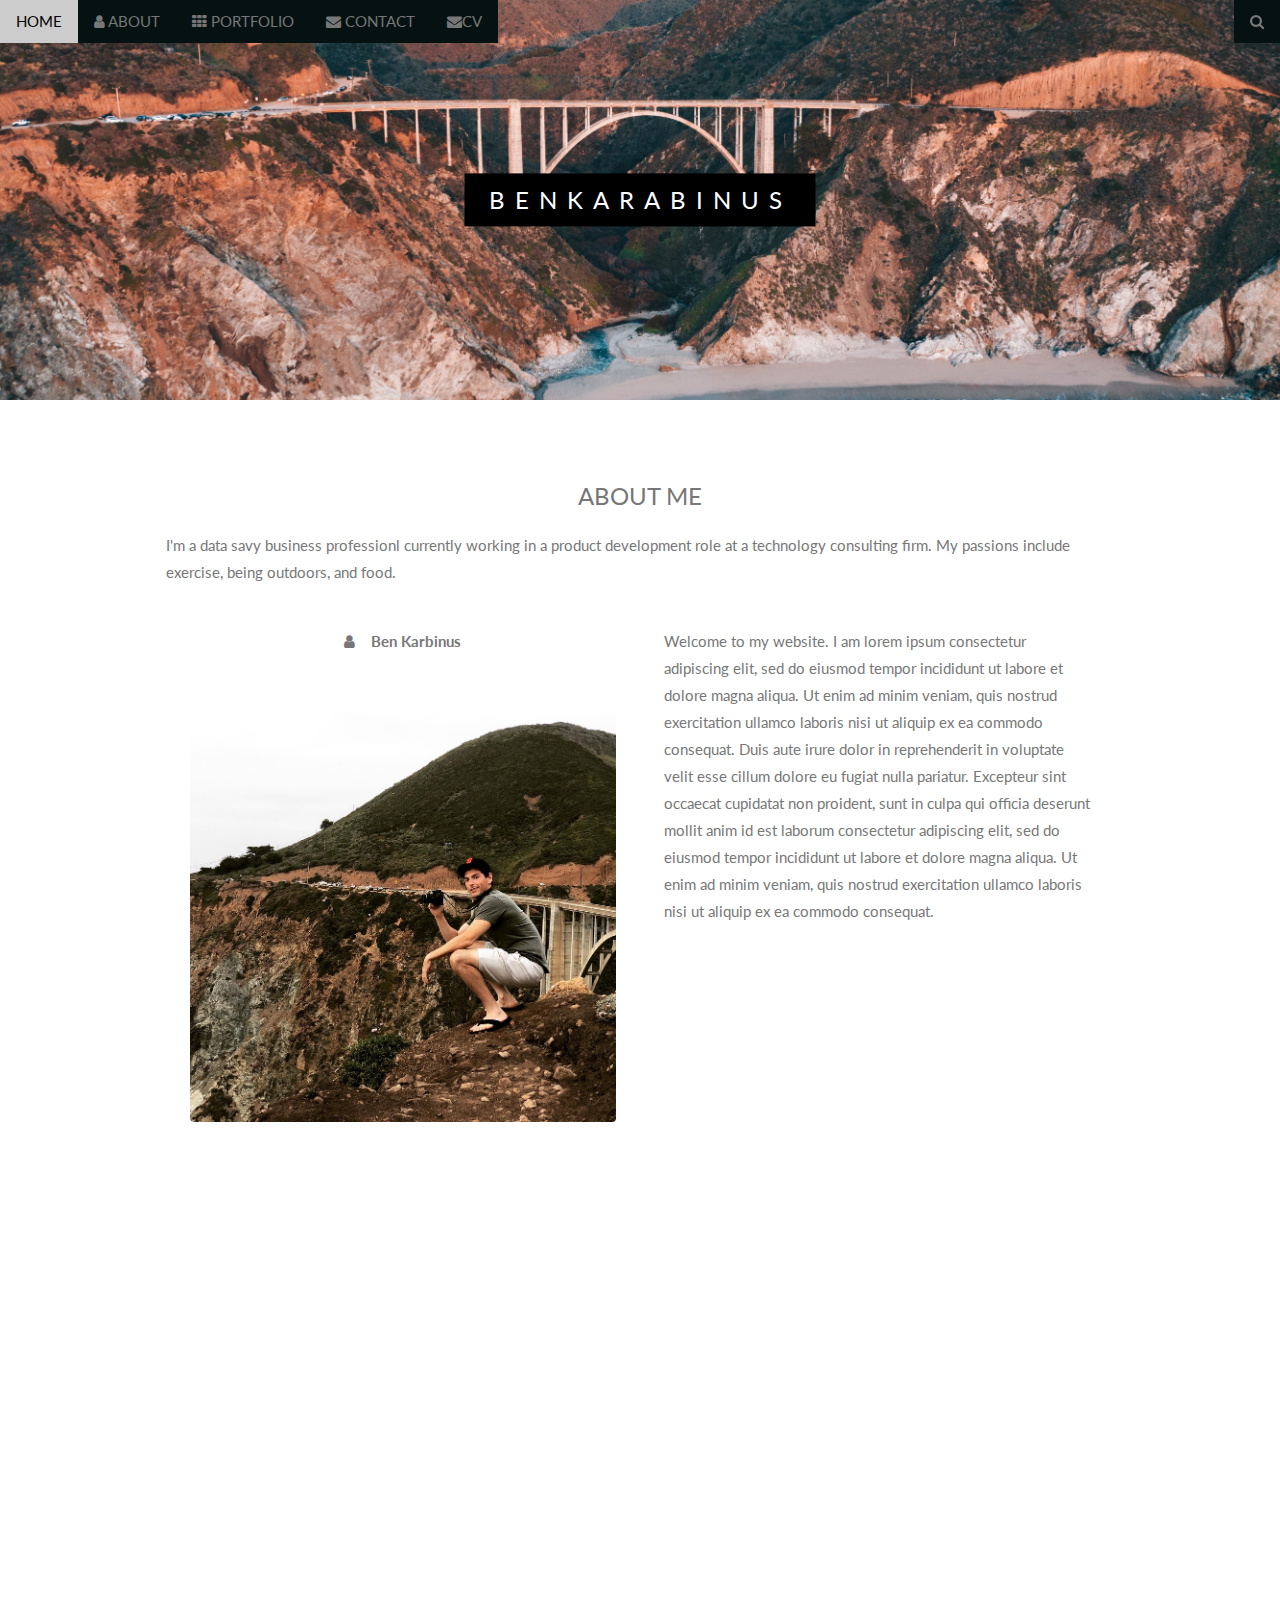
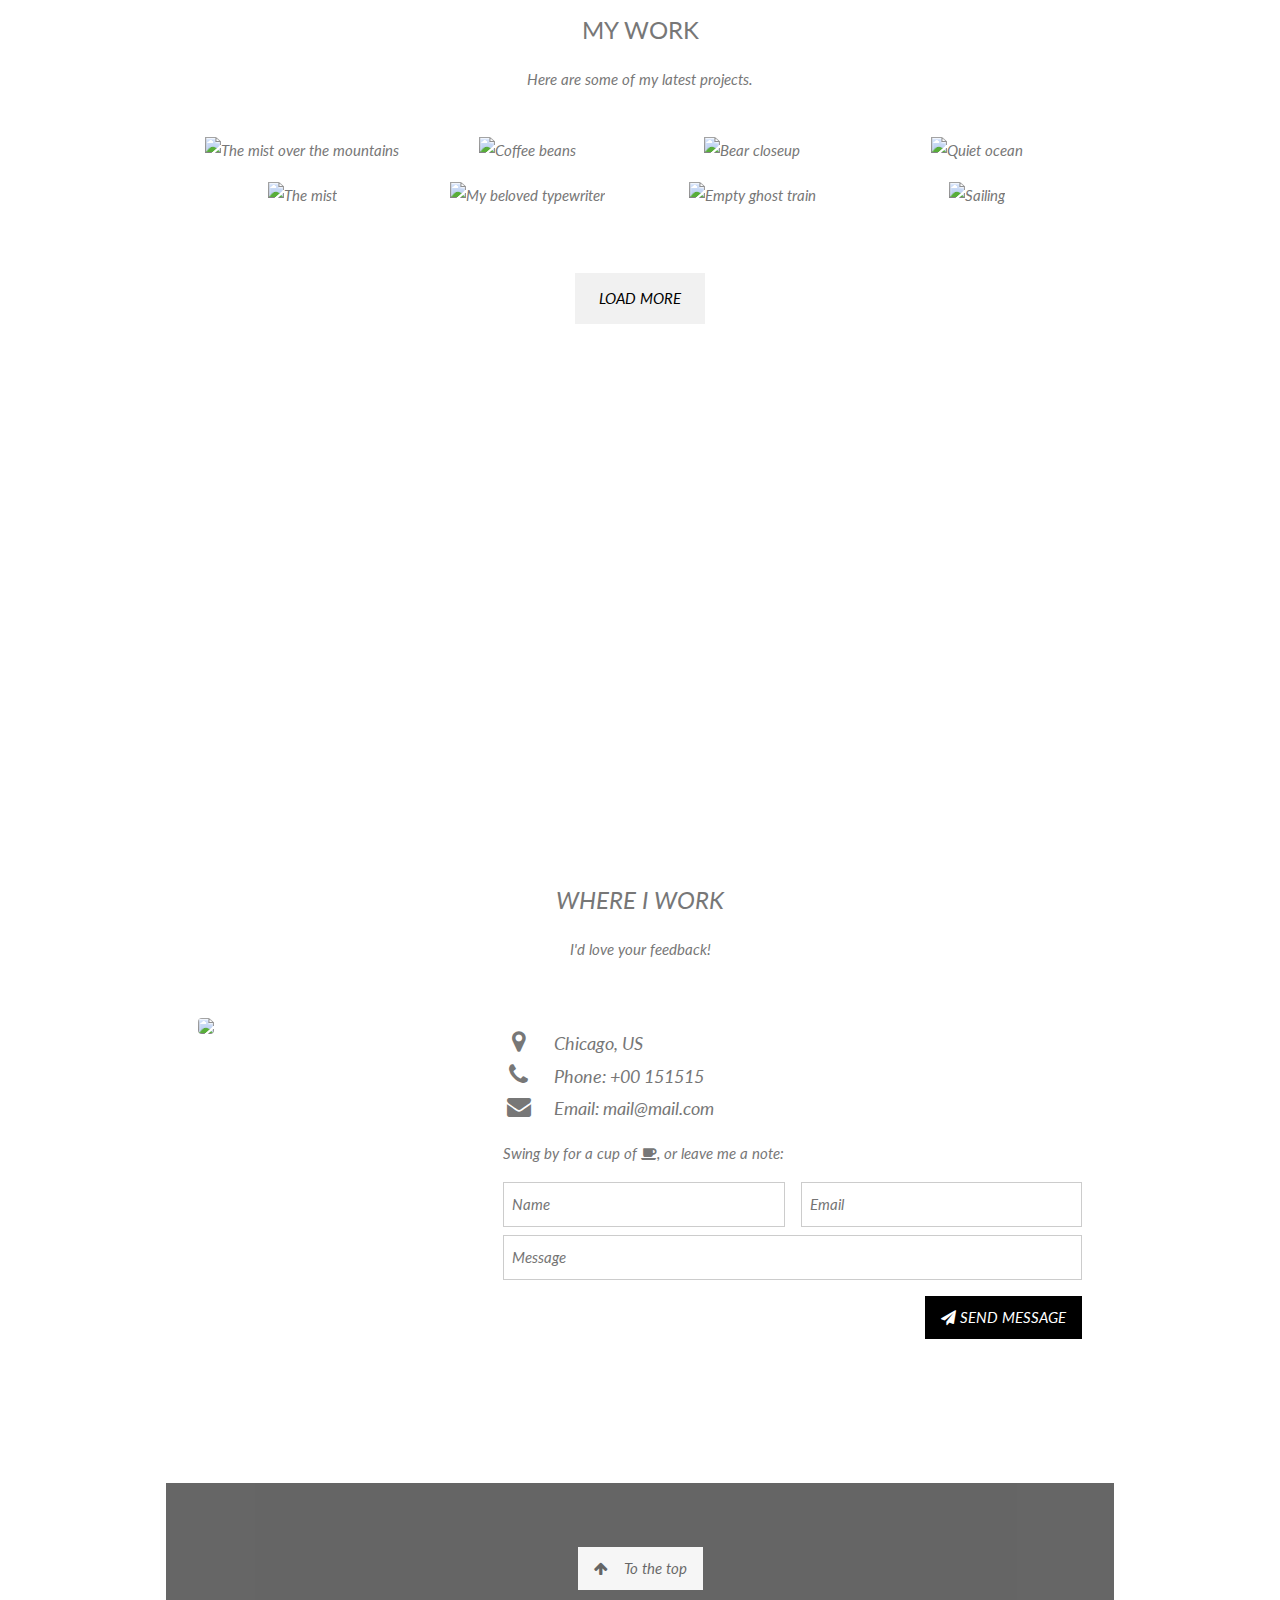
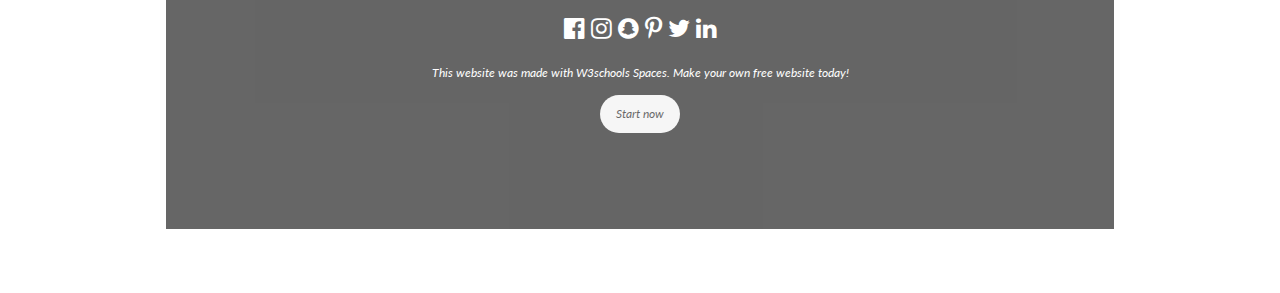
==== index.html @ 8de76c4e "Adding picks and updates to CV" ====
<!DOCTYPE html>
<html>
    <head>
        <title>Ben Karabinus Home</title>
        <meta charset="UTF-8">
        <meta name="viewport" content="width=device-width, initial-scale=1">
        <link rel="stylesheet" href="assets/css/index.css">
        <link rel="stylesheet" href="https://fonts.googleapis.com/css?family=Lato">
        <link rel="stylesheet" href="https://cdnjs.cloudflare.com/ajax/libs/font-awesome/4.7.0/css/font-awesome.min.css">
        <style>
            body,
            h1,
            h2,
            h3,
            h4,
            h5,
            h6 {
                font-family: "Lato", sans-serif;
            }

            body,
            html {
                height: 100%;
                color: #777;
                line-height: 1.8;
            }

            /* Create a Parallax Effect */
            .bgimg-1,
            .bgimg-2,
            .bgimg-3 {
                background-attachment: fixed;
                background-position: center;
                background-repeat: no-repeat;
                background-size: cover;
            }

            /* First image (Logo. Full height) */
            .bgimg-1 {
                background-image: url('assets/pictures/spencer-davis-PWe4-hI_Q0k-unsplash.jpg');
                min-height: 100%;
            }

            /* Second image (Portfolio) */
            .bgimg-2 {
                background-image: url("https://www.w3schools.com/w3images/parallax2.jpg");
                min-height: 400px;
            }

            /* Third image (Contact) */
            .bgimg-3 {
                background-image: url("https://www.w3schools.com/w3images/parallax3.jpg");
                min-height: 400px;
            }

            .w3-wide {
                letter-spacing: 10px;
            }

            .w3-hover-opacity {
                cursor: pointer;
            }

            /* Turn off parallax scrolling for tablets and phones */
            @media only screen and (max-device-width: 1600px) {

                .bgimg-1,
                .bgimg-2,
                .bgimg-3 {
                    background-attachment: scroll;
                    min-height: 400px;
                }
            }
        </style>
    </head>
<body>

    <!-- Navbar (sit on top) -->
    <div class="w3-top">
        <div class="w3-bar" id="myNavbar">
            <a class="w3-bar-item w3-button w3-hover-black w3-hide-medium w3-hide-large w3-right"
                href="javascript:void(0);" onclick="toggleFunction()" title="Toggle Navigation Menu">
                <i class="fa fa-bars"></i>
            </a>
            <a href="#home" class="w3-bar-item w3-button">HOME</a>
            <a href="#about" class="w3-bar-item w3-button w3-hide-small"><i class="fa fa-user"></i> ABOUT</a>
            <a href="#portfolio" class="w3-bar-item w3-button w3-hide-small"><i class="fa fa-th"></i> PORTFOLIO</a>
            <a href="#contact" class="w3-bar-item w3-button w3-hide-small"><i class="fa fa-envelope"></i> CONTACT</a>
            <a href="cv.html" class="w3-bar-item w3-button w3-hide-small"><i class="fa fa-envelope"></i>CV</a>
            <a href="#" class="w3-bar-item w3-button w3-hide-small w3-right w3-hover-red">
                <i class="fa fa-search"></i>
            </a>
        </div>

        <!-- Navbar on small screens -->
        <div id="navDemo" class="w3-bar-block w3-white w3-hide w3-hide-large w3-hide-medium">
            <a href="#about" class="w3-bar-item w3-button" onclick="toggleFunction()">ABOUT</a>
            <a href="#portfolio" class="w3-bar-item w3-button" onclick="toggleFunction()">PORTFOLIO</a>
            <a href="#contact" class="w3-bar-item w3-button" onclick="toggleFunction()">CONTACT</a>
            <a href="#" class="w3-bar-item w3-button">SEARCH</a>
        </div>
    </div>

    <!-- First Parallax Image with Logo Text -->
    <div class="bgimg-1 w3-display-container" id="home">
        <div class="w3-display-middle" style="white-space:nowrap;">
            <span class="w3-center w3-padding-large w3-black w3-xlarge w3-wide w3-animate-opacity"> BEN<span
                    class="w3-hide-small">KARABINUS</span>
        </div>
    </div>

    <!-- Container (About Section) -->
    <div class="w3-content w3-container w3-padding-64" id="about">
        <h3 class="w3-center">ABOUT ME</h3>
        <p>I'm a data savy business professionl currently working in a product development role at a technology consulting firm.
            My passions include exercise, being outdoors, and food.
        </p>
        <div class="w3-row">
            <div class="w3-col m6 w3-center w3-padding-large">
                <p><b><i class="fa fa-user w3-margin-right"></i>Ben Karbinus</b></p><br>
                <img src="assets/pictures/Ben K Big Sur.jpeg" class="w3-round w3-image" alt="Photo of Me"
                    width="500" height="333">
            </div>

            <!-- Hide this text on small devices -->
            <div class="w3-col m6 w3-hide-small w3-padding-large">
                <p>Welcome to my website. I am lorem ipsum consectetur adipiscing elit, sed do eiusmod tempor incididunt
                    ut labore et dolore magna aliqua. Ut enim ad minim veniam, quis nostrud exercitation ullamco laboris
                    nisi ut aliquip ex ea commodo consequat. Duis aute irure
                    dolor in reprehenderit in voluptate velit esse cillum dolore eu fugiat nulla pariatur. Excepteur
                    sint occaecat cupidatat non proident, sunt in culpa qui officia deserunt mollit anim id est laborum
                    consectetur adipiscing elit, sed do eiusmod tempor
                    incididunt ut labore et dolore magna aliqua. Ut enim ad minim veniam, quis nostrud exercitation
                    ullamco laboris nisi ut aliquip ex ea commodo consequat.</p>
            </div>
        </div>

    <!-- Second Parallax Image with Portfolio Text -->
    <div class="bgimg-2 w3-display-container w3-opacity-min">
        <div class="w3-display-middle">
            <span class="w3-xxlarge w3-text-white w3-wide">PORTFOLIO</span>
        </div>
    </div>

    <!-- Container (Portfolio Section) -->
    <div class="w3-content w3-container w3-padding-64" id="portfolio">
        <h3 class="w3-center">MY WORK</h3>
        <p class="w3-center"><em>Here are some of my latest projects.<br></p><br>

        <!-- Responsive Grid. Four columns on tablets, laptops and desktops. Will stack on mobile devices/small screens (100% width) -->
        <div class="w3-row-padding w3-center">
            <div class="w3-col m3">
                <img src="https://www.w3schools.com/w3images/p1.jpg" style="width:100%" onclick="onClick(this)" class="w3-hover-opacity"
                    alt="The mist over the mountains">
            </div>

            <div class="w3-col m3">
                <img src="https://www.w3schools.com/w3images/p2.jpg" style="width:100%" onclick="onClick(this)" class="w3-hover-opacity"
                    alt="Coffee beans">
            </div>

            <div class="w3-col m3">
                <img src="https://www.w3schools.com/w3images/p3.jpg" style="width:100%" onclick="onClick(this)" class="w3-hover-opacity"
                    alt="Bear closeup">
            </div>

            <div class="w3-col m3">
                <img src="https://www.w3schools.com/w3images/p4.jpg" style="width:100%" onclick="onClick(this)" class="w3-hover-opacity"
                    alt="Quiet ocean">
            </div>
        </div>

        <div class="w3-row-padding w3-center w3-section">
            <div class="w3-col m3">
                <img src="https://www.w3schools.com/w3images/p5.jpg" style="width:100%" onclick="onClick(this)" class="w3-hover-opacity" alt="The mist">
            </div>

            <div class="w3-col m3">
                <img src="https://www.w3schools.com/w3images/p6.jpg" style="width:100%" onclick="onClick(this)" class="w3-hover-opacity"
                    alt="My beloved typewriter">
            </div>

            <div class="w3-col m3">
                <img src="https://www.w3schools.com/w3images/p7.jpg" style="width:100%" onclick="onClick(this)" class="w3-hover-opacity"
                    alt="Empty ghost train">
            </div>

            <div class="w3-col m3">
                <img src="https://www.w3schools.com/w3images/p8.jpg" style="width:100%" onclick="onClick(this)" class="w3-hover-opacity" alt="Sailing">
            </div>
            <button class="w3-button w3-padding-large w3-light-grey" style="margin-top:64px">LOAD MORE</button>
        </div>
    </div>

    <!-- Modal for full size images on click-->
    <div id="modal01" class="w3-modal w3-black" onclick="this.style.display='none'">
        <span class="w3-button w3-large w3-black w3-display-topright" title="Close Modal Image"><i
                class="fa fa-remove"></i></span>
        <div class="w3-modal-content w3-animate-zoom w3-center w3-transparent w3-padding-64">
            <img id="img01" class="w3-image">
            <p id="caption" class="w3-opacity w3-large"></p>
        </div>
    </div>

    <!-- Third Parallax Image with Portfolio Text -->
    <div class="bgimg-3 w3-display-container w3-opacity-min">
        <div class="w3-display-middle">
            <span class="w3-xxlarge w3-text-white w3-wide">CONTACT</span>
        </div>
    </div>

    <!-- Container (Contact Section) -->
    <div class="w3-content w3-container w3-padding-64" id="contact">
        <h3 class="w3-center">WHERE I WORK</h3>
        <p class="w3-center"><em>I'd love your feedback!</em></p>

        <div class="w3-row w3-padding-32 w3-section">
            <div class="w3-col m4 w3-container">
                <img src="https://www.w3schools.com/w3images/map.jpg" class="w3-image w3-round" style="width:100%">
            </div>
            <div class="w3-col m8 w3-panel">
                <div class="w3-large w3-margin-bottom">
                    <i class="fa fa-map-marker fa-fw w3-hover-text-black w3-xlarge w3-margin-right"></i> Chicago, US<br>
                    <i class="fa fa-phone fa-fw w3-hover-text-black w3-xlarge w3-margin-right"></i> Phone: +00
                    151515<br>
                    <i class="fa fa-envelope fa-fw w3-hover-text-black w3-xlarge w3-margin-right"></i> Email:
                    mail@mail.com<br>
                </div>
                <p>Swing by for a cup of <i class="fa fa-coffee"></i>, or leave me a note:</p>
                <form action="/action_page.php" target="_blank">
                    <div class="w3-row-padding" style="margin:0 -16px 8px -16px">
                        <div class="w3-half">
                            <input class="w3-input w3-border" type="text" placeholder="Name" required name="Name">
                        </div>
                        <div class="w3-half">
                            <input class="w3-input w3-border" type="text" placeholder="Email" required name="Email">
                        </div>
                    </div>
                    <input class="w3-input w3-border" type="text" placeholder="Message" required name="Message">
                    <button class="w3-button w3-black w3-right w3-section" type="submit">
                        <i class="fa fa-paper-plane"></i> SEND MESSAGE
                    </button>
                </form>
            </div>
        </div>
    </div>

    <!-- Footer. This section contains an ad for W3Schools Spaces. You can leave it to support us. -->
    <footer class="w3-center w3-black w3-padding-64 w3-opacity w3-hover-opacity-off">
        <a href="#home" class="w3-button w3-light-grey"><i class="fa fa-arrow-up w3-margin-right"></i>To the top</a>
        <div class="w3-xlarge w3-section">
            <i class="fa fa-facebook-official w3-hover-opacity"></i>
            <i class="fa fa-instagram w3-hover-opacity"></i>
            <i class="fa fa-snapchat w3-hover-opacity"></i>
            <i class="fa fa-pinterest-p w3-hover-opacity"></i>
            <i class="fa fa-twitter w3-hover-opacity"></i>
            <i class="fa fa-linkedin w3-hover-opacity"></i>
    <p class="w3-small">This website was made with W3schools Spaces. Make your own free website today!</p>
    <a class="w3-button w3-round-xxlarge w3-small w3-light-grey w3-margin-bottom" href="https://www.w3schools.com/spaces" target="_blank">Start now</a>
    <!-- Footer end. -->
    </footer>

    <script>
        // Modal Image Gallery
        function onClick(element) {
            document.getElementById("img01").src = element.src;
            document.getElementById("modal01").style.display = "block";
            var captionText = document.getElementById("caption");
            captionText.innerHTML = element.alt;
        }

        // Change style of navbar on scroll
        window.onscroll = function () { myFunction() };
        function myFunction() {
            var navbar = document.getElementById("myNavbar");
            if (document.body.scrollTop > 100 || document.documentElement.scrollTop > 100) {
                navbar.className = "w3-bar" + " w3-card" + " w3-animate-top" + " w3-white";
            } else {
                navbar.className = navbar.className.replace(" w3-card w3-animate-top w3-white", "");
            }
        }

        // Used to toggle the menu on small screens when clicking on the menu button
        function toggleFunction() {
            var x = document.getElementById("navDemo");
            if (x.className.indexOf("w3-show") == -1) {
                x.className += " w3-show";
            } else {
                x.className = x.className.replace(" w3-show", "");
            }
        }
    </script>

</body>

</html>
---- assets/css/index.css ----
/* W3.CSS 4.15 December 2020 by Jan Egil and Borge Refsnes */
html{box-sizing:border-box}*,*:before,*:after{box-sizing:inherit}
/* Extract from normalize.css by Nicolas Gallagher and Jonathan Neal git.io/normalize */
html{-ms-text-size-adjust:100%;-webkit-text-size-adjust:100%}body{margin:0}

article,aside,details,figcaption,figure,footer,header,main,menu,nav,section{display:block}summary{display:list-item}
audio,canvas,progress,video{display:inline-block}progress{vertical-align:baseline}
audio:not([controls]){display:none;height:0}[hidden],template{display:none}
a{background-color:transparent}a:active,a:hover{outline-width:0}
abbr[title]{border-bottom:none;text-decoration:underline;text-decoration:underline dotted}
b,strong{font-weight:bolder}dfn{font-style:italic}mark{background:#ff0;color:#000}
small{font-size:80%}sub,sup{font-size:75%;line-height:0;position:relative;vertical-align:baseline}
sub{bottom:-0.25em}sup{top:-0.5em}figure{margin:1em 40px}img{border-style:none}
code,kbd,pre,samp{font-family:monospace,monospace;font-size:1em}hr{box-sizing:content-box;height:0;overflow:visible}
button,input,select,textarea,optgroup{font:inherit;margin:0}optgroup{font-weight:bold}
button,input{overflow:visible}button,select{text-transform:none}
button,[type=button],[type=reset],[type=submit]{-webkit-appearance:button}
button::-moz-focus-inner,[type=button]::-moz-focus-inner,[type=reset]::-moz-focus-inner,[type=submit]::-moz-focus-inner{border-style:none;padding:0}
button:-moz-focusring,[type=button]:-moz-focusring,[type=reset]:-moz-focusring,[type=submit]:-moz-focusring{outline:1px dotted ButtonText}
fieldset{border:1px solid #c0c0c0;margin:0 2px;padding:.35em .625em .75em}
legend{color:inherit;display:table;max-width:100%;padding:0;white-space:normal}textarea{overflow:auto}
[type=checkbox],[type=radio]{padding:0}
[type=number]::-webkit-inner-spin-button,[type=number]::-webkit-outer-spin-button{height:auto}
[type=search]{-webkit-appearance:textfield;outline-offset:-2px}
[type=search]::-webkit-search-decoration{-webkit-appearance:none}
::-webkit-file-upload-button{-webkit-appearance:button;font:inherit}
/* End extract */
html,body{font-family:Verdana,sans-serif;font-size:15px;line-height:1.5}html{overflow-x:hidden}
h1{font-size:36px}h2{font-size:30px}h3{font-size:24px}h4{font-size:20px}h5{font-size:18px}h6{font-size:16px}
.w3-serif{font-family:serif}.w3-sans-serif{font-family:sans-serif}.w3-cursive{font-family:cursive}.w3-monospace{font-family:monospace}
h1,h2,h3,h4,h5,h6{font-family:"Segoe UI",Arial,sans-serif;font-weight:400;margin:10px 0}.w3-wide{letter-spacing:4px}
hr{border:0;border-top:1px solid #eee;margin:20px 0}
.w3-image{max-width:100%;height:auto}img{vertical-align:middle}a{color:inherit}
.w3-table,.w3-table-all{border-collapse:collapse;border-spacing:0;width:100%;display:table}.w3-table-all{border:1px solid #ccc}
.w3-bordered tr,.w3-table-all tr{border-bottom:1px solid #ddd}.w3-striped tbody tr:nth-child(even){background-color:#f1f1f1}
.w3-table-all tr:nth-child(odd){background-color:#fff}.w3-table-all tr:nth-child(even){background-color:#f1f1f1}
.w3-hoverable tbody tr:hover,.w3-ul.w3-hoverable li:hover{background-color:#ccc}.w3-centered tr th,.w3-centered tr td{text-align:center}
.w3-table td,.w3-table th,.w3-table-all td,.w3-table-all th{padding:8px 8px;display:table-cell;text-align:left;vertical-align:top}
.w3-table th:first-child,.w3-table td:first-child,.w3-table-all th:first-child,.w3-table-all td:first-child{padding-left:16px}
.w3-btn,.w3-button{border:none;display:inline-block;padding:8px 16px;vertical-align:middle;overflow:hidden;text-decoration:none;color:inherit;background-color:#061212;text-align:center;cursor:pointer;white-space:nowrap}
.w3-btn:hover{box-shadow:0 8px 16px 0 rgba(0,0,0,0.2),0 6px 20px 0 rgba(0,0,0,0.19)}
.w3-btn,.w3-button{-webkit-touch-callout:none;-webkit-user-select:none;-khtml-user-select:none;-moz-user-select:none;-ms-user-select:none;user-select:none}   
.w3-disabled,.w3-btn:disabled,.w3-button:disabled{cursor:not-allowed;opacity:0.3}.w3-disabled *,:disabled *{pointer-events:none}
.w3-btn.w3-disabled:hover,.w3-btn:disabled:hover{box-shadow:none}
.w3-badge,.w3-tag{background-color:#000;color:#fff;display:inline-block;padding-left:8px;padding-right:8px;text-align:center}.w3-badge{border-radius:50%}
.w3-ul{list-style-type:none;padding:0;margin:0}.w3-ul li{padding:8px 16px;border-bottom:1px solid #ddd}.w3-ul li:last-child{border-bottom:none}
.w3-tooltip,.w3-display-container{position:relative}.w3-tooltip .w3-text{display:none}.w3-tooltip:hover .w3-text{display:inline-block}
.w3-ripple:active{opacity:0.5}.w3-ripple{transition:opacity 0s}
.w3-input{padding:8px;display:block;border:none;border-bottom:1px solid #ccc;width:100%}
.w3-select{padding:9px 0;width:100%;border:none;border-bottom:1px solid #ccc}
.w3-dropdown-click,.w3-dropdown-hover{position:relative;display:inline-block;cursor:pointer}
.w3-dropdown-hover:hover .w3-dropdown-content{display:block}
.w3-dropdown-hover:first-child,.w3-dropdown-click:hover{background-color:#ccc;color:#000}
.w3-dropdown-hover:hover > .w3-button:first-child,.w3-dropdown-click:hover > .w3-button:first-child{background-color:#ccc;color:#000}
.w3-dropdown-content{cursor:auto;color:#000;background-color:#fff;display:none;position:absolute;min-width:160px;margin:0;padding:0;z-index:1}
.w3-check,.w3-radio{width:24px;height:24px;position:relative;top:6px}
.w3-sidebar{height:100%;width:200px;background-color:#fff;position:fixed!important;z-index:1;overflow:auto}
.w3-bar-block .w3-dropdown-hover,.w3-bar-block .w3-dropdown-click{width:100%}
.w3-bar-block .w3-dropdown-hover .w3-dropdown-content,.w3-bar-block .w3-dropdown-click .w3-dropdown-content{min-width:100%}
.w3-bar-block .w3-dropdown-hover .w3-button,.w3-bar-block .w3-dropdown-click .w3-button{width:100%;text-align:left;padding:8px 16px}
.w3-main,#main{transition:margin-left .4s}
.w3-modal{z-index:3;display:none;padding-top:100px;position:fixed;left:0;top:0;width:100%;height:100%;overflow:auto;background-color:rgb(0,0,0);background-color:rgba(0,0,0,0.4)}
.w3-modal-content{margin:auto;background-color:#fff;position:relative;padding:0;outline:0;width:600px}
.w3-bar{width:100%;overflow:hidden}.w3-center .w3-bar{display:inline-block;width:auto}
.w3-bar .w3-bar-item{padding:8px 16px;float:left;width:auto;border:none;display:block;outline:0}
.w3-bar .w3-dropdown-hover,.w3-bar .w3-dropdown-click{position:static;float:left}
.w3-bar .w3-button{white-space:normal}
.w3-bar-block .w3-bar-item{width:100%;display:block;padding:8px 16px;text-align:left;border:none;white-space:normal;float:none;outline:0}
.w3-bar-block.w3-center .w3-bar-item{text-align:center}.w3-block{display:block;width:100%}
.w3-responsive{display:block;overflow-x:auto}
.w3-container:after,.w3-container:before,.w3-panel:after,.w3-panel:before,.w3-row:after,.w3-row:before,.w3-row-padding:after,.w3-row-padding:before,
.w3-cell-row:before,.w3-cell-row:after,.w3-clear:after,.w3-clear:before,.w3-bar:before,.w3-bar:after{content:"";display:table;clear:both}
.w3-col,.w3-half,.w3-third,.w3-twothird,.w3-threequarter,.w3-quarter{float:left;width:100%}
.w3-col.s1{width:8.33333%}.w3-col.s2{width:16.66666%}.w3-col.s3{width:24.99999%}.w3-col.s4{width:33.33333%}
.w3-col.s5{width:41.66666%}.w3-col.s6{width:49.99999%}.w3-col.s7{width:58.33333%}.w3-col.s8{width:66.66666%}
.w3-col.s9{width:74.99999%}.w3-col.s10{width:83.33333%}.w3-col.s11{width:91.66666%}.w3-col.s12{width:99.99999%}
@media (min-width:601px){.w3-col.m1{width:8.33333%}.w3-col.m2{width:16.66666%}.w3-col.m3,.w3-quarter{width:24.99999%}.w3-col.m4,.w3-third{width:33.33333%}
.w3-col.m5{width:41.66666%}.w3-col.m6,.w3-half{width:49.99999%}.w3-col.m7{width:58.33333%}.w3-col.m8,.w3-twothird{width:66.66666%}
.w3-col.m9,.w3-threequarter{width:74.99999%}.w3-col.m10{width:83.33333%}.w3-col.m11{width:91.66666%}.w3-col.m12{width:99.99999%}}
@media (min-width:993px){.w3-col.l1{width:8.33333%}.w3-col.l2{width:16.66666%}.w3-col.l3{width:24.99999%}.w3-col.l4{width:33.33333%}
.w3-col.l5{width:41.66666%}.w3-col.l6{width:49.99999%}.w3-col.l7{width:58.33333%}.w3-col.l8{width:66.66666%}
.w3-col.l9{width:74.99999%}.w3-col.l10{width:83.33333%}.w3-col.l11{width:91.66666%}.w3-col.l12{width:99.99999%}}
.w3-rest{overflow:hidden}.w3-stretch{margin-left:-16px;margin-right:-16px}
.w3-content,.w3-auto{margin-left:auto;margin-right:auto}.w3-content{max-width:980px}.w3-auto{max-width:1140px}
.w3-cell-row{display:table;width:100%}.w3-cell{display:table-cell}
.w3-cell-top{vertical-align:top}.w3-cell-middle{vertical-align:middle}.w3-cell-bottom{vertical-align:bottom}
.w3-hide{display:none!important}.w3-show-block,.w3-show{display:block!important}.w3-show-inline-block{display:inline-block!important}
@media (max-width:1205px){.w3-auto{max-width:95%}}
@media (max-width:600px){.w3-modal-content{margin:0 10px;width:auto!important}.w3-modal{padding-top:30px}
.w3-dropdown-hover.w3-mobile .w3-dropdown-content,.w3-dropdown-click.w3-mobile .w3-dropdown-content{position:relative}	
.w3-hide-small{display:none!important}.w3-mobile{display:block;width:100%!important}.w3-bar-item.w3-mobile,.w3-dropdown-hover.w3-mobile,.w3-dropdown-click.w3-mobile{text-align:center}
.w3-dropdown-hover.w3-mobile,.w3-dropdown-hover.w3-mobile .w3-btn,.w3-dropdown-hover.w3-mobile .w3-button,.w3-dropdown-click.w3-mobile,.w3-dropdown-click.w3-mobile .w3-btn,.w3-dropdown-click.w3-mobile .w3-button{width:100%}}
@media (max-width:768px){.w3-modal-content{width:500px}.w3-modal{padding-top:50px}}
@media (min-width:993px){.w3-modal-content{width:900px}.w3-hide-large{display:none!important}.w3-sidebar.w3-collapse{display:block!important}}
@media (max-width:992px) and (min-width:601px){.w3-hide-medium{display:none!important}}
@media (max-width:992px){.w3-sidebar.w3-collapse{display:none}.w3-main{margin-left:0!important;margin-right:0!important}.w3-auto{max-width:100%}}
.w3-top,.w3-bottom{position:fixed;width:100%;z-index:1}.w3-top{top:0}.w3-bottom{bottom:0}
.w3-overlay{position:fixed;display:none;width:100%;height:100%;top:0;left:0;right:0;bottom:0;background-color:rgba(0,0,0,0.5);z-index:2}
.w3-display-topleft{position:absolute;left:0;top:0}.w3-display-topright{position:absolute;right:0;top:0}
.w3-display-bottomleft{position:absolute;left:0;bottom:0}.w3-display-bottomright{position:absolute;right:0;bottom:0}
.w3-display-middle{position:absolute;top:50%;left:50%;transform:translate(-50%,-50%);-ms-transform:translate(-50%,-50%)}
.w3-display-left{position:absolute;top:50%;left:0%;transform:translate(0%,-50%);-ms-transform:translate(-0%,-50%)}
.w3-display-right{position:absolute;top:50%;right:0%;transform:translate(0%,-50%);-ms-transform:translate(0%,-50%)}
.w3-display-topmiddle{position:absolute;left:50%;top:0;transform:translate(-50%,0%);-ms-transform:translate(-50%,0%)}
.w3-display-bottommiddle{position:absolute;left:50%;bottom:0;transform:translate(-50%,0%);-ms-transform:translate(-50%,0%)}
.w3-display-container:hover .w3-display-hover{display:block}.w3-display-container:hover span.w3-display-hover{display:inline-block}.w3-display-hover{display:none}
.w3-display-position{position:absolute}
.w3-circle{border-radius:50%}
.w3-round-small{border-radius:2px}.w3-round,.w3-round-medium{border-radius:4px}.w3-round-large{border-radius:8px}.w3-round-xlarge{border-radius:16px}.w3-round-xxlarge{border-radius:32px}
.w3-row-padding,.w3-row-padding>.w3-half,.w3-row-padding>.w3-third,.w3-row-padding>.w3-twothird,.w3-row-padding>.w3-threequarter,.w3-row-padding>.w3-quarter,.w3-row-padding>.w3-col{padding:0 8px}
.w3-container,.w3-panel{padding:0.01em 16px}.w3-panel{margin-top:16px;margin-bottom:16px}
.w3-code,.w3-codespan{font-family:Consolas,"courier new";font-size:16px}
.w3-code{width:auto;background-color:#fff;padding:8px 12px;border-left:4px solid #4CAF50;word-wrap:break-word}
.w3-codespan{color:crimson;background-color:#f1f1f1;padding-left:4px;padding-right:4px;font-size:110%}
.w3-card,.w3-card-2{box-shadow:0 2px 5px 0 rgba(0,0,0,0.16),0 2px 10px 0 rgba(0,0,0,0.12)}
.w3-card-4,.w3-hover-shadow:hover{box-shadow:0 4px 10px 0 rgba(0,0,0,0.2),0 4px 20px 0 rgba(0,0,0,0.19)}
.w3-spin{animation:w3-spin 2s infinite linear}@keyframes w3-spin{0%{transform:rotate(0deg)}100%{transform:rotate(359deg)}}
.w3-animate-fading{animation:fading 10s infinite}@keyframes fading{0%{opacity:0}50%{opacity:1}100%{opacity:0}}
.w3-animate-opacity{animation:opac 0.8s}@keyframes opac{from{opacity:0} to{opacity:1}}
.w3-animate-top{position:relative;animation:animatetop 0.4s}@keyframes animatetop{from{top:-300px;opacity:0} to{top:0;opacity:1}}
.w3-animate-left{position:relative;animation:animateleft 0.4s}@keyframes animateleft{from{left:-300px;opacity:0} to{left:0;opacity:1}}
.w3-animate-right{position:relative;animation:animateright 0.4s}@keyframes animateright{from{right:-300px;opacity:0} to{right:0;opacity:1}}
.w3-animate-bottom{position:relative;animation:animatebottom 0.4s}@keyframes animatebottom{from{bottom:-300px;opacity:0} to{bottom:0;opacity:1}}
.w3-animate-zoom {animation:animatezoom 0.6s}@keyframes animatezoom{from{transform:scale(0)} to{transform:scale(1)}}
.w3-animate-input{transition:width 0.4s ease-in-out}.w3-animate-input:focus{width:100%!important}
.w3-opacity,.w3-hover-opacity:hover{opacity:0.60}.w3-opacity-off,.w3-hover-opacity-off:hover{opacity:1}
.w3-opacity-max{opacity:0.25}.w3-opacity-min{opacity:0.75}
.w3-greyscale-max,.w3-grayscale-max,.w3-hover-greyscale:hover,.w3-hover-grayscale:hover{filter:grayscale(100%)}
.w3-greyscale,.w3-grayscale{filter:grayscale(75%)}.w3-greyscale-min,.w3-grayscale-min{filter:grayscale(50%)}
.w3-sepia{filter:sepia(75%)}.w3-sepia-max,.w3-hover-sepia:hover{filter:sepia(100%)}.w3-sepia-min{filter:sepia(50%)}
.w3-tiny{font-size:10px!important}.w3-small{font-size:12px!important}.w3-medium{font-size:15px!important}.w3-large{font-size:18px!important}
.w3-xlarge{font-size:24px!important}.w3-xxlarge{font-size:36px!important}.w3-xxxlarge{font-size:48px!important}.w3-jumbo{font-size:64px!important}
.w3-left-align{text-align:left!important}.w3-right-align{text-align:right!important}.w3-justify{text-align:justify!important}.w3-center{text-align:center!important}
.w3-border-0{border:0!important}.w3-border{border:1px solid #ccc!important}
.w3-border-top{border-top:1px solid #ccc!important}.w3-border-bottom{border-bottom:1px solid #ccc!important}
.w3-border-left{border-left:1px solid #ccc!important}.w3-border-right{border-right:1px solid #ccc!important}
.w3-topbar{border-top:6px solid #ccc!important}.w3-bottombar{border-bottom:6px solid #ccc!important}
.w3-leftbar{border-left:6px solid #ccc!important}.w3-rightbar{border-right:6px solid #ccc!important}
.w3-section,.w3-code{margin-top:16px!important;margin-bottom:16px!important}
.w3-margin{margin:16px!important}.w3-margin-top{margin-top:16px!important}.w3-margin-bottom{margin-bottom:16px!important}
.w3-margin-left{margin-left:16px!important}.w3-margin-right{margin-right:16px!important}
.w3-padding-small{padding:4px 8px!important}.w3-padding{padding:8px 16px!important}.w3-padding-large{padding:12px 24px!important}
.w3-padding-16{padding-top:16px!important;padding-bottom:16px!important}.w3-padding-24{padding-top:24px!important;padding-bottom:24px!important}
.w3-padding-32{padding-top:32px!important;padding-bottom:32px!important}.w3-padding-48{padding-top:48px!important;padding-bottom:48px!important}
.w3-padding-64{padding-top:64px!important;padding-bottom:64px!important}
.w3-padding-top-64{padding-top:64px!important}.w3-padding-top-48{padding-top:48px!important}
.w3-padding-top-32{padding-top:32px!important}.w3-padding-top-24{padding-top:24px!important}
.w3-left{float:left!important}.w3-right{float:right!important}
.w3-button:hover{color:#000!important;background-color:#ccc!important}
.w3-transparent,.w3-hover-none:hover{background-color:transparent!important}
.w3-hover-none:hover{box-shadow:none!important}
/* Colors */
.w3-amber,.w3-hover-amber:hover{color:#000!important;background-color:#ffc107!important}
.w3-aqua,.w3-hover-aqua:hover{color:#000!important;background-color:#00ffff!important}
.w3-blue,.w3-hover-blue:hover{color:#fff!important;background-color:#2196F3!important}
.w3-light-blue,.w3-hover-light-blue:hover{color:#000!important;background-color:#87CEEB!important}
.w3-brown,.w3-hover-brown:hover{color:#fff!important;background-color:#795548!important}
.w3-cyan,.w3-hover-cyan:hover{color:#000!important;background-color:#00bcd4!important}
.w3-blue-grey,.w3-hover-blue-grey:hover,.w3-blue-gray,.w3-hover-blue-gray:hover{color:#fff!important;background-color:#607d8b!important}
.w3-green,.w3-hover-green:hover{color:#fff!important;background-color:#4CAF50!important}
.w3-light-green,.w3-hover-light-green:hover{color:#000!important;background-color:#8bc34a!important}
.w3-indigo,.w3-hover-indigo:hover{color:#fff!important;background-color:#3f51b5!important}
.w3-khaki,.w3-hover-khaki:hover{color:#000!important;background-color:#f0e68c!important}
.w3-lime,.w3-hover-lime:hover{color:#000!important;background-color:#cddc39!important}
.w3-orange,.w3-hover-orange:hover{color:#000!important;background-color:#ff9800!important}
.w3-deep-orange,.w3-hover-deep-orange:hover{color:#fff!important;background-color:#ff5722!important}
.w3-pink,.w3-hover-pink:hover{color:#fff!important;background-color:#e91e63!important}
.w3-purple,.w3-hover-purple:hover{color:#fff!important;background-color:#9c27b0!important}
.w3-deep-purple,.w3-hover-deep-purple:hover{color:#fff!important;background-color:#673ab7!important}
.w3-red,.w3-hover-red:hover{color:#fff!important;background-color:#f44336!important}
.w3-sand,.w3-hover-sand:hover{color:#000!important;background-color:#fdf5e6!important}
.w3-teal,.w3-hover-teal:hover{color:#fff!important;background-color:#009688!important}
.w3-yellow,.w3-hover-yellow:hover{color:#000!important;background-color:#ffeb3b!important}
.w3-white,.w3-hover-white:hover{color:#000!important;background-color:#fff!important}
.w3-black,.w3-hover-black:hover{color:#fff!important;background-color:#000!important}
.w3-grey,.w3-hover-grey:hover,.w3-gray,.w3-hover-gray:hover{color:#000!important;background-color:#9e9e9e!important}
.w3-light-grey,.w3-hover-light-grey:hover,.w3-light-gray,.w3-hover-light-gray:hover{color:#000!important;background-color:#f1f1f1!important}
.w3-dark-grey,.w3-hover-dark-grey:hover,.w3-dark-gray,.w3-hover-dark-gray:hover{color:#fff!important;background-color:#616161!important}
.w3-pale-red,.w3-hover-pale-red:hover{color:#000!important;background-color:#ffdddd!important}
.w3-pale-green,.w3-hover-pale-green:hover{color:#000!important;background-color:#ddffdd!important}
.w3-pale-yellow,.w3-hover-pale-yellow:hover{color:#000!important;background-color:#ffffcc!important}
.w3-pale-blue,.w3-hover-pale-blue:hover{color:#000!important;background-color:#ddffff!important}
.w3-text-amber,.w3-hover-text-amber:hover{color:#ffc107!important}
.w3-text-aqua,.w3-hover-text-aqua:hover{color:#00ffff!important}
.w3-text-blue,.w3-hover-text-blue:hover{color:#2196F3!important}
.w3-text-light-blue,.w3-hover-text-light-blue:hover{color:#87CEEB!important}
.w3-text-brown,.w3-hover-text-brown:hover{color:#795548!important}
.w3-text-cyan,.w3-hover-text-cyan:hover{color:#00bcd4!important}
.w3-text-blue-grey,.w3-hover-text-blue-grey:hover,.w3-text-blue-gray,.w3-hover-text-blue-gray:hover{color:#607d8b!important}
.w3-text-green,.w3-hover-text-green:hover{color:#4CAF50!important}
.w3-text-light-green,.w3-hover-text-light-green:hover{color:#8bc34a!important}
.w3-text-indigo,.w3-hover-text-indigo:hover{color:#3f51b5!important}
.w3-text-khaki,.w3-hover-text-khaki:hover{color:#b4aa50!important}
.w3-text-lime,.w3-hover-text-lime:hover{color:#cddc39!important}
.w3-text-orange,.w3-hover-text-orange:hover{color:#ff9800!important}
.w3-text-deep-orange,.w3-hover-text-deep-orange:hover{color:#ff5722!important}
.w3-text-pink,.w3-hover-text-pink:hover{color:#e91e63!important}
.w3-text-purple,.w3-hover-text-purple:hover{color:#9c27b0!important}
.w3-text-deep-purple,.w3-hover-text-deep-purple:hover{color:#673ab7!important}
.w3-text-red,.w3-hover-text-red:hover{color:#f44336!important}
.w3-text-sand,.w3-hover-text-sand:hover{color:#fdf5e6!important}
.w3-text-teal,.w3-hover-text-teal:hover{color:#009688!important}
.w3-text-yellow,.w3-hover-text-yellow:hover{color:#d2be0e!important}
.w3-text-white,.w3-hover-text-white:hover{color:#fff!important}
.w3-text-black,.w3-hover-text-black:hover{color:#000!important}
.w3-text-grey,.w3-hover-text-grey:hover,.w3-text-gray,.w3-hover-text-gray:hover{color:#757575!important}
.w3-text-light-grey,.w3-hover-text-light-grey:hover,.w3-text-light-gray,.w3-hover-text-light-gray:hover{color:#f1f1f1!important}
.w3-text-dark-grey,.w3-hover-text-dark-grey:hover,.w3-text-dark-gray,.w3-hover-text-dark-gray:hover{color:#3a3a3a!important}
.w3-border-amber,.w3-hover-border-amber:hover{border-color:#ffc107!important}
.w3-border-aqua,.w3-hover-border-aqua:hover{border-color:#00ffff!important}
.w3-border-blue,.w3-hover-border-blue:hover{border-color:#2196F3!important}
.w3-border-light-blue,.w3-hover-border-light-blue:hover{border-color:#87CEEB!important}
.w3-border-brown,.w3-hover-border-brown:hover{border-color:#795548!important}
.w3-border-cyan,.w3-hover-border-cyan:hover{border-color:#00bcd4!important}
.w3-border-blue-grey,.w3-hover-border-blue-grey:hover,.w3-border-blue-gray,.w3-hover-border-blue-gray:hover{border-color:#607d8b!important}
.w3-border-green,.w3-hover-border-green:hover{border-color:#4CAF50!important}
.w3-border-light-green,.w3-hover-border-light-green:hover{border-color:#8bc34a!important}
.w3-border-indigo,.w3-hover-border-indigo:hover{border-color:#3f51b5!important}
.w3-border-khaki,.w3-hover-border-khaki:hover{border-color:#f0e68c!important}
.w3-border-lime,.w3-hover-border-lime:hover{border-color:#cddc39!important}
.w3-border-orange,.w3-hover-border-orange:hover{border-color:#ff9800!important}
.w3-border-deep-orange,.w3-hover-border-deep-orange:hover{border-color:#ff5722!important}
.w3-border-pink,.w3-hover-border-pink:hover{border-color:#e91e63!important}
.w3-border-purple,.w3-hover-border-purple:hover{border-color:#9c27b0!important}
.w3-border-deep-purple,.w3-hover-border-deep-purple:hover{border-color:#673ab7!important}
.w3-border-red,.w3-hover-border-red:hover{border-color:#f44336!important}
.w3-border-sand,.w3-hover-border-sand:hover{border-color:#fdf5e6!important}
.w3-border-teal,.w3-hover-border-teal:hover{border-color:#009688!important}
.w3-border-yellow,.w3-hover-border-yellow:hover{border-color:#ffeb3b!important}
.w3-border-white,.w3-hover-border-white:hover{border-color:#fff!important}
.w3-border-black,.w3-hover-border-black:hover{border-color:#000!important}
.w3-border-grey,.w3-hover-border-grey:hover,.w3-border-gray,.w3-hover-border-gray:hover{border-color:#9e9e9e!important}
.w3-border-light-grey,.w3-hover-border-light-grey:hover,.w3-border-light-gray,.w3-hover-border-light-gray:hover{border-color:#f1f1f1!important}
.w3-border-dark-grey,.w3-hover-border-dark-grey:hover,.w3-border-dark-gray,.w3-hover-border-dark-gray:hover{border-color:#616161!important}
.w3-border-pale-red,.w3-hover-border-pale-red:hover{border-color:#ffe7e7!important}.w3-border-pale-green,.w3-hover-border-pale-green:hover{border-color:#e7ffe7!important}
.w3-border-pale-yellow,.w3-hover-border-pale-yellow:hover{border-color:#ffffcc!important}.w3-border-pale-blue,.w3-hover-border-pale-blue:hover{border-color:#e7ffff!important}
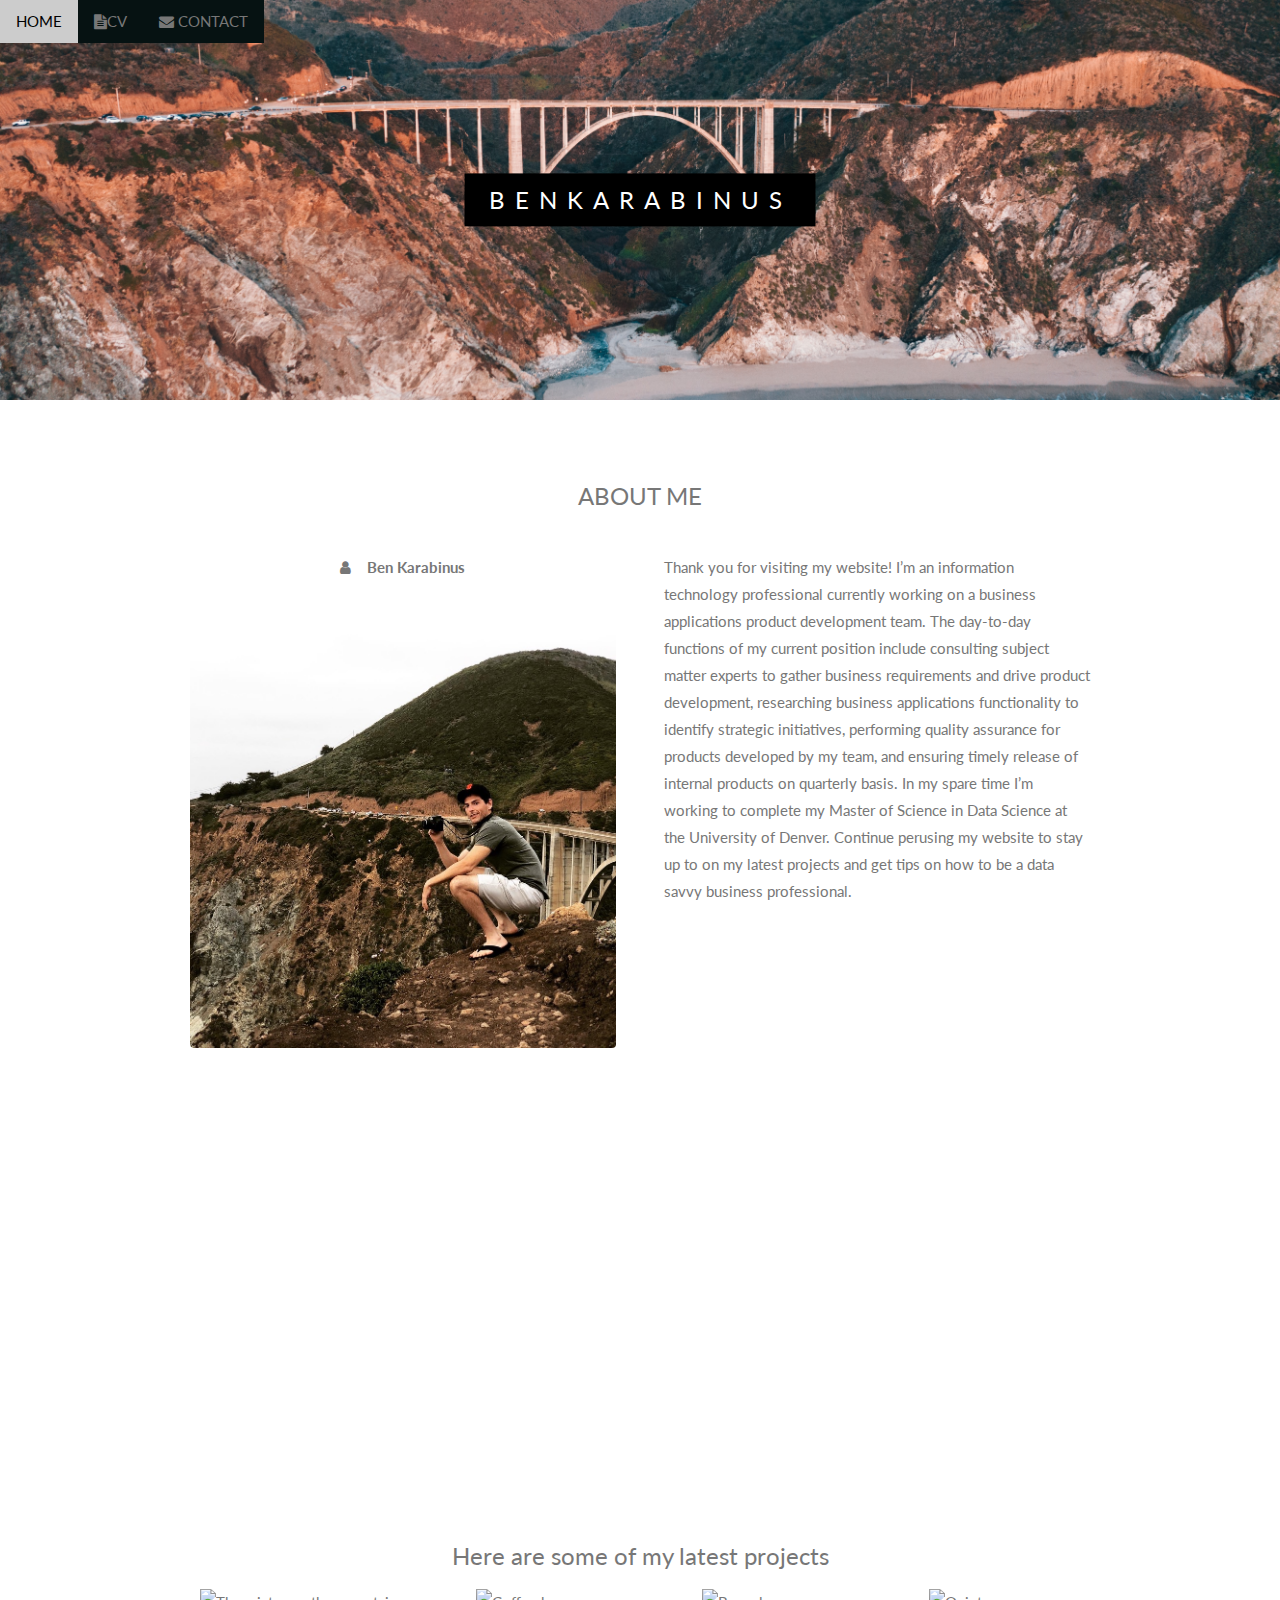
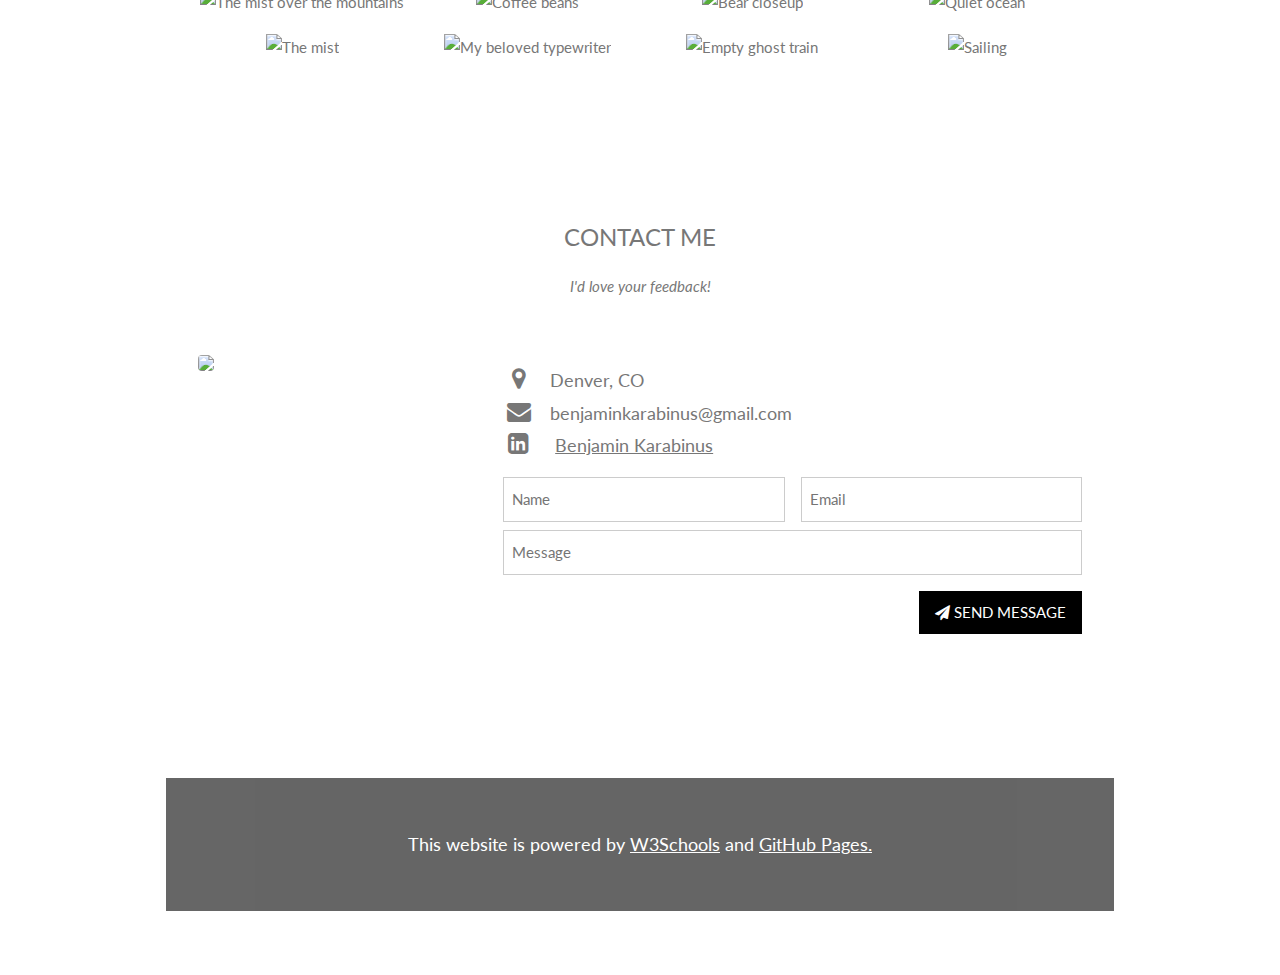
==== commit ba17da9c: "Updates to index page" ====
--- a/index.html
+++ b/index.html
@@ -37,13 +37,13 @@
 
             /* First image (Logo. Full height) */
             .bgimg-1 {
-                background-image: url('assets/pictures/spencer-davis-PWe4-hI_Q0k-unsplash.jpg');
+                background-image: url('assets/pictures/Big Sur header.jpg');
                 min-height: 100%;
             }
 
             /* Second image (Portfolio) */
             .bgimg-2 {
-                background-image: url("https://www.w3schools.com/w3images/parallax2.jpg");
+                background-image: url("assets/pictures/data\ science\ project\ photo.jpg");
                 min-height: 400px;
             }
 
@@ -82,14 +82,9 @@
                 href="javascript:void(0);" onclick="toggleFunction()" title="Toggle Navigation Menu">
                 <i class="fa fa-bars"></i>
             </a>
-            <a href="#home" class="w3-bar-item w3-button">HOME</a>
-            <a href="#about" class="w3-bar-item w3-button w3-hide-small"><i class="fa fa-user"></i> ABOUT</a>
-            <a href="#portfolio" class="w3-bar-item w3-button w3-hide-small"><i class="fa fa-th"></i> PORTFOLIO</a>
+            <a href="index.html" class="w3-bar-item w3-button">HOME</a>
+            <a href="cv.html" class="w3-bar-item w3-button w3-hide-small"><i class="fa fa-file-text"></i>CV</a>
             <a href="#contact" class="w3-bar-item w3-button w3-hide-small"><i class="fa fa-envelope"></i> CONTACT</a>
-            <a href="cv.html" class="w3-bar-item w3-button w3-hide-small"><i class="fa fa-envelope"></i>CV</a>
-            <a href="#" class="w3-bar-item w3-button w3-hide-small w3-right w3-hover-red">
-                <i class="fa fa-search"></i>
-            </a>
         </div>
 
         <!-- Navbar on small screens -->
@@ -112,83 +107,77 @@
     <!-- Container (About Section) -->
     <div class="w3-content w3-container w3-padding-64" id="about">
         <h3 class="w3-center">ABOUT ME</h3>
-        <p>I'm a data savy business professionl currently working in a product development role at a technology consulting firm.
-            My passions include exercise, being outdoors, and food.
-        </p>
         <div class="w3-row">
             <div class="w3-col m6 w3-center w3-padding-large">
-                <p><b><i class="fa fa-user w3-margin-right"></i>Ben Karbinus</b></p><br>
+                <p><b><i class="fa fa-user w3-margin-right"></i>Ben Karabinus</b></p><br>
                 <img src="assets/pictures/Ben K Big Sur.jpeg" class="w3-round w3-image" alt="Photo of Me"
                     width="500" height="333">
             </div>
 
             <!-- Hide this text on small devices -->
             <div class="w3-col m6 w3-hide-small w3-padding-large">
-                <p>Welcome to my website. I am lorem ipsum consectetur adipiscing elit, sed do eiusmod tempor incididunt
-                    ut labore et dolore magna aliqua. Ut enim ad minim veniam, quis nostrud exercitation ullamco laboris
-                    nisi ut aliquip ex ea commodo consequat. Duis aute irure
-                    dolor in reprehenderit in voluptate velit esse cillum dolore eu fugiat nulla pariatur. Excepteur
-                    sint occaecat cupidatat non proident, sunt in culpa qui officia deserunt mollit anim id est laborum
-                    consectetur adipiscing elit, sed do eiusmod tempor
-                    incididunt ut labore et dolore magna aliqua. Ut enim ad minim veniam, quis nostrud exercitation
-                    ullamco laboris nisi ut aliquip ex ea commodo consequat.</p>
+                <p>Thank you for visiting my website! I’m an information technology professional currently working on a 
+                    business applications product development team. The day-to-day functions of my current position include 
+                    consulting subject matter experts to gather business requirements and drive product development, 
+                    researching business applications functionality to identify strategic initiatives, performing quality 
+                    assurance for products developed by my team, and ensuring timely release of internal products on quarterly 
+                    basis. In my spare time I’m working to complete my Master of Science in Data Science at the University 
+                    of Denver. Continue perusing my website to stay up to on my latest projects and get tips on how to be a 
+                    data savvy business professional.</p>
             </div>
         </div>
 
     <!-- Second Parallax Image with Portfolio Text -->
     <div class="bgimg-2 w3-display-container w3-opacity-min">
         <div class="w3-display-middle">
-            <span class="w3-xxlarge w3-text-white w3-wide">PORTFOLIO</span>
+            <span class="w3-xxlarge w3-text-white w3-wide">My Work</span>
         </div>
     </div>
 
     <!-- Container (Portfolio Section) -->
     <div class="w3-content w3-container w3-padding-64" id="portfolio">
-        <h3 class="w3-center">MY WORK</h3>
-        <p class="w3-center"><em>Here are some of my latest projects.<br></p><br>
-
+        <h3 class="w3-center">Here are some of my latest projects</h3>
         <!-- Responsive Grid. Four columns on tablets, laptops and desktops. Will stack on mobile devices/small screens (100% width) -->
         <div class="w3-row-padding w3-center">
             <div class="w3-col m3">
-                <img src="https://www.w3schools.com/w3images/p1.jpg" style="width:100%" onclick="onClick(this)" class="w3-hover-opacity"
+                <img src="assets/pictures/Coming soon.jpg" style="width:100%" onclick="onClick(this)" class="w3-hover-opacity"
                     alt="The mist over the mountains">
             </div>
 
             <div class="w3-col m3">
-                <img src="https://www.w3schools.com/w3images/p2.jpg" style="width:100%" onclick="onClick(this)" class="w3-hover-opacity"
+                <img src="assets/pictures/Coming soon.jpg" style="width:100%" onclick="onClick(this)" class="w3-hover-opacity"
                     alt="Coffee beans">
             </div>
 
             <div class="w3-col m3">
-                <img src="https://www.w3schools.com/w3images/p3.jpg" style="width:100%" onclick="onClick(this)" class="w3-hover-opacity"
+                <img src="assets/pictures/Coming soon.jpg" style="width:100%" onclick="onClick(this)" class="w3-hover-opacity"
                     alt="Bear closeup">
             </div>
 
             <div class="w3-col m3">
-                <img src="https://www.w3schools.com/w3images/p4.jpg" style="width:100%" onclick="onClick(this)" class="w3-hover-opacity"
+                <img src="assets/pictures/Coming soon.jpg" style="width:100%" onclick="onClick(this)" class="w3-hover-opacity"
                     alt="Quiet ocean">
             </div>
         </div>
 
         <div class="w3-row-padding w3-center w3-section">
             <div class="w3-col m3">
-                <img src="https://www.w3schools.com/w3images/p5.jpg" style="width:100%" onclick="onClick(this)" class="w3-hover-opacity" alt="The mist">
-            </div>
-
-            <div class="w3-col m3">
-                <img src="https://www.w3schools.com/w3images/p6.jpg" style="width:100%" onclick="onClick(this)" class="w3-hover-opacity"
+                <img src="assets/pictures/Coming soon.jpg" style="width:100%" onclick="onClick(this)" class="w3-hover-opacity" alt="The mist">
+            </div>
+
+            <div class="w3-col m3">
+                <img src="assets/pictures/Coming soon.jpg" style="width:100%" onclick="onClick(this)" class="w3-hover-opacity"
                     alt="My beloved typewriter">
             </div>
 
             <div class="w3-col m3">
-                <img src="https://www.w3schools.com/w3images/p7.jpg" style="width:100%" onclick="onClick(this)" class="w3-hover-opacity"
+                <img src="assets/pictures/Coming soon.jpg" style="width:100%" onclick="onClick(this)" class="w3-hover-opacity"
                     alt="Empty ghost train">
             </div>
 
             <div class="w3-col m3">
-                <img src="https://www.w3schools.com/w3images/p8.jpg" style="width:100%" onclick="onClick(this)" class="w3-hover-opacity" alt="Sailing">
-            </div>
-            <button class="w3-button w3-padding-large w3-light-grey" style="margin-top:64px">LOAD MORE</button>
+                <img src="assets/pictures/Coming soon.jpg" style="width:100%" onclick="onClick(this)" class="w3-hover-opacity" alt="Sailing">
+            </div>
         </div>
     </div>
 
@@ -201,32 +190,22 @@
             <p id="caption" class="w3-opacity w3-large"></p>
         </div>
     </div>
-
-    <!-- Third Parallax Image with Portfolio Text -->
-    <div class="bgimg-3 w3-display-container w3-opacity-min">
-        <div class="w3-display-middle">
-            <span class="w3-xxlarge w3-text-white w3-wide">CONTACT</span>
-        </div>
-    </div>
-
     <!-- Container (Contact Section) -->
     <div class="w3-content w3-container w3-padding-64" id="contact">
-        <h3 class="w3-center">WHERE I WORK</h3>
+        <h3 class="w3-center">CONTACT ME</h3>
         <p class="w3-center"><em>I'd love your feedback!</em></p>
 
         <div class="w3-row w3-padding-32 w3-section">
             <div class="w3-col m4 w3-container">
-                <img src="https://www.w3schools.com/w3images/map.jpg" class="w3-image w3-round" style="width:100%">
+                <img src="assets/pictures/Denver skyline.jpg" class="w3-image w3-round" style="width:100%">
             </div>
             <div class="w3-col m8 w3-panel">
                 <div class="w3-large w3-margin-bottom">
-                    <i class="fa fa-map-marker fa-fw w3-hover-text-black w3-xlarge w3-margin-right"></i> Chicago, US<br>
-                    <i class="fa fa-phone fa-fw w3-hover-text-black w3-xlarge w3-margin-right"></i> Phone: +00
-                    151515<br>
-                    <i class="fa fa-envelope fa-fw w3-hover-text-black w3-xlarge w3-margin-right"></i> Email:
-                    mail@mail.com<br>
+                    <i class="fa fa-map-marker fa-fw w3-xlarge w3-margin-right"></i>Denver, CO<br>
+                    <i class="fa fa-envelope fa-fw w3-xlarge w3-margin-right"></i>benjaminkarabinus@gmail.com<br>
+                    <i class="fa fa-linkedin-square fa-fw w3-xlarge w3-margin-right"></i>
+                    <a href="https://www.linkedin.com/in/benkarabinus/">Benjamin Karabinus</a><br>
                 </div>
-                <p>Swing by for a cup of <i class="fa fa-coffee"></i>, or leave me a note:</p>
                 <form action="/action_page.php" target="_blank">
                     <div class="w3-row-padding" style="margin:0 -16px 8px -16px">
                         <div class="w3-half">
@@ -246,17 +225,9 @@
     </div>
 
     <!-- Footer. This section contains an ad for W3Schools Spaces. You can leave it to support us. -->
-    <footer class="w3-center w3-black w3-padding-64 w3-opacity w3-hover-opacity-off">
-        <a href="#home" class="w3-button w3-light-grey"><i class="fa fa-arrow-up w3-margin-right"></i>To the top</a>
-        <div class="w3-xlarge w3-section">
-            <i class="fa fa-facebook-official w3-hover-opacity"></i>
-            <i class="fa fa-instagram w3-hover-opacity"></i>
-            <i class="fa fa-snapchat w3-hover-opacity"></i>
-            <i class="fa fa-pinterest-p w3-hover-opacity"></i>
-            <i class="fa fa-twitter w3-hover-opacity"></i>
-            <i class="fa fa-linkedin w3-hover-opacity"></i>
-    <p class="w3-small">This website was made with W3schools Spaces. Make your own free website today!</p>
-    <a class="w3-button w3-round-xxlarge w3-small w3-light-grey w3-margin-bottom" href="https://www.w3schools.com/spaces" target="_blank">Start now</a>
+    <footer class="w3-center w3-black w3-padding-32 w3-opacity">
+        <div class="w3-section">
+    <p class="w3-large">This website is powered by <a href="https://www.w3schools.com/">W3Schools</a> and <a href="https://pages.github.com/">GitHub Pages.</a></p>
     <!-- Footer end. -->
     </footer>
 
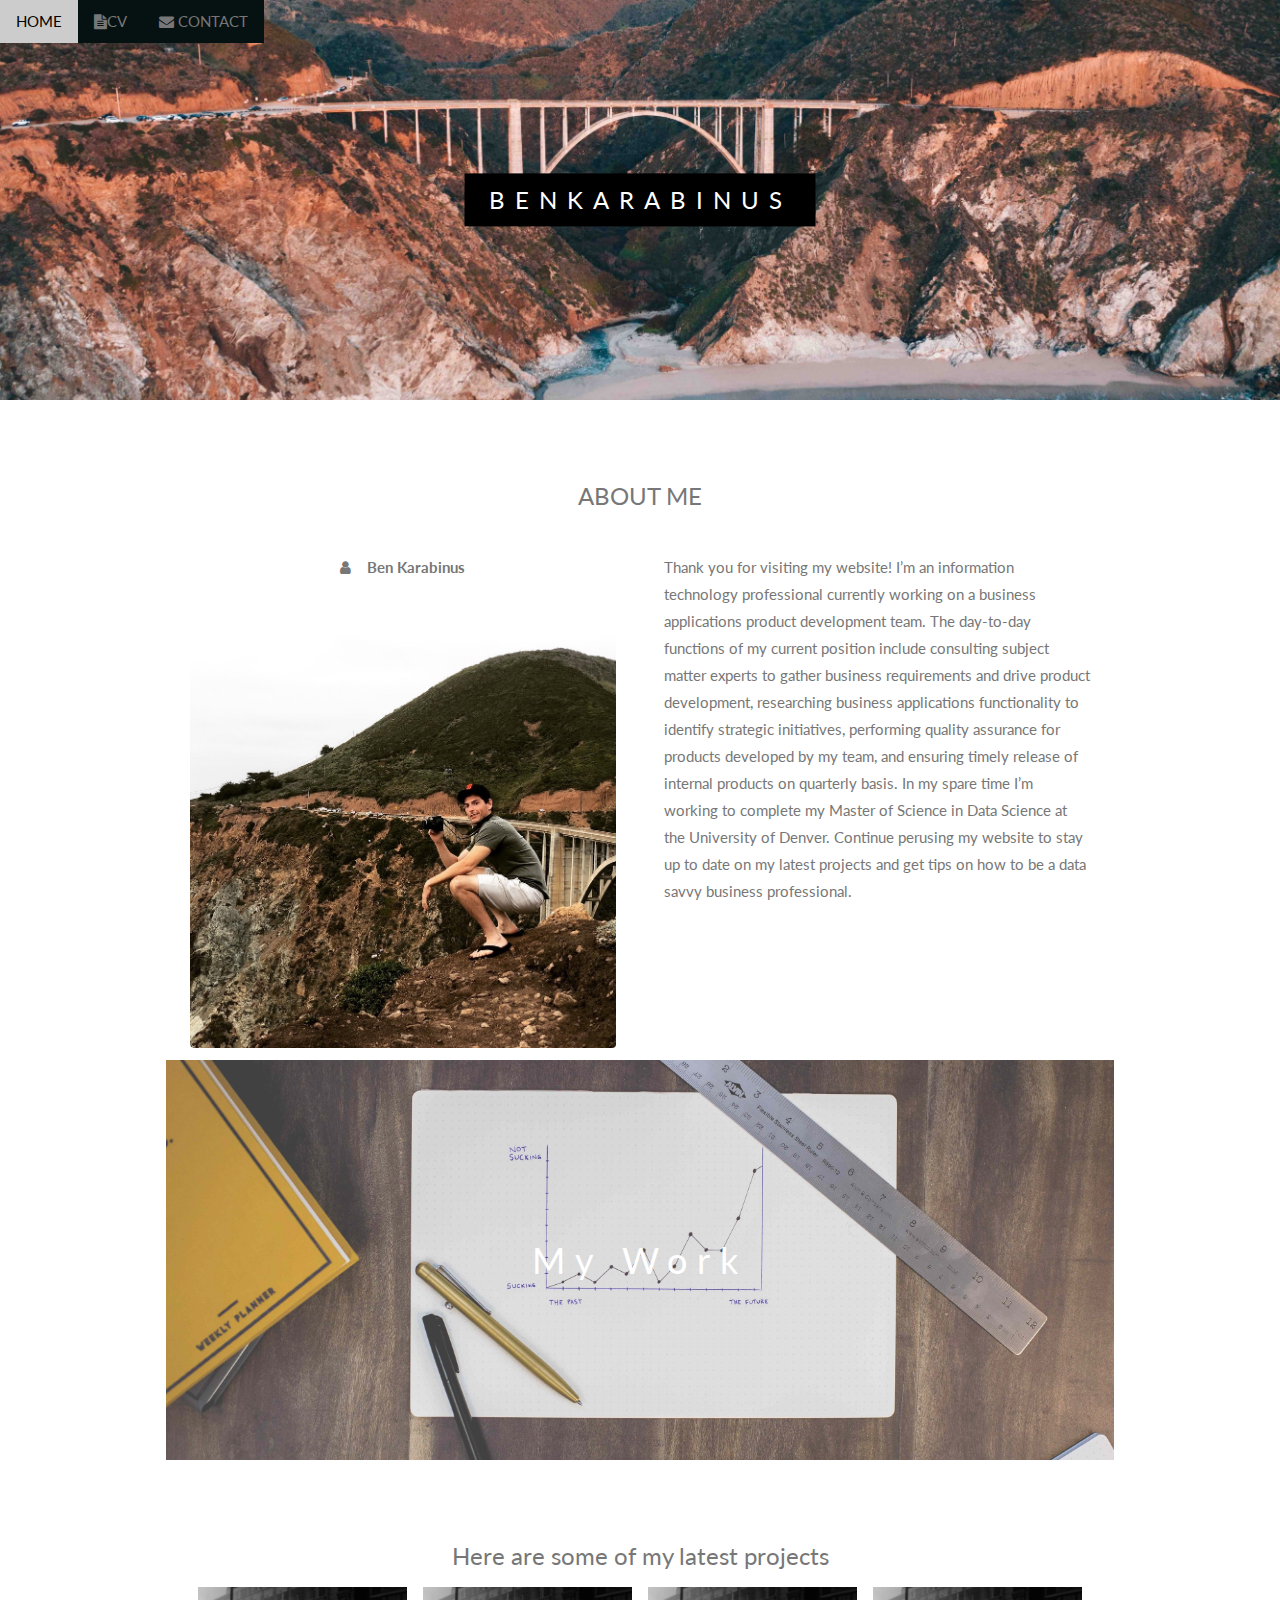
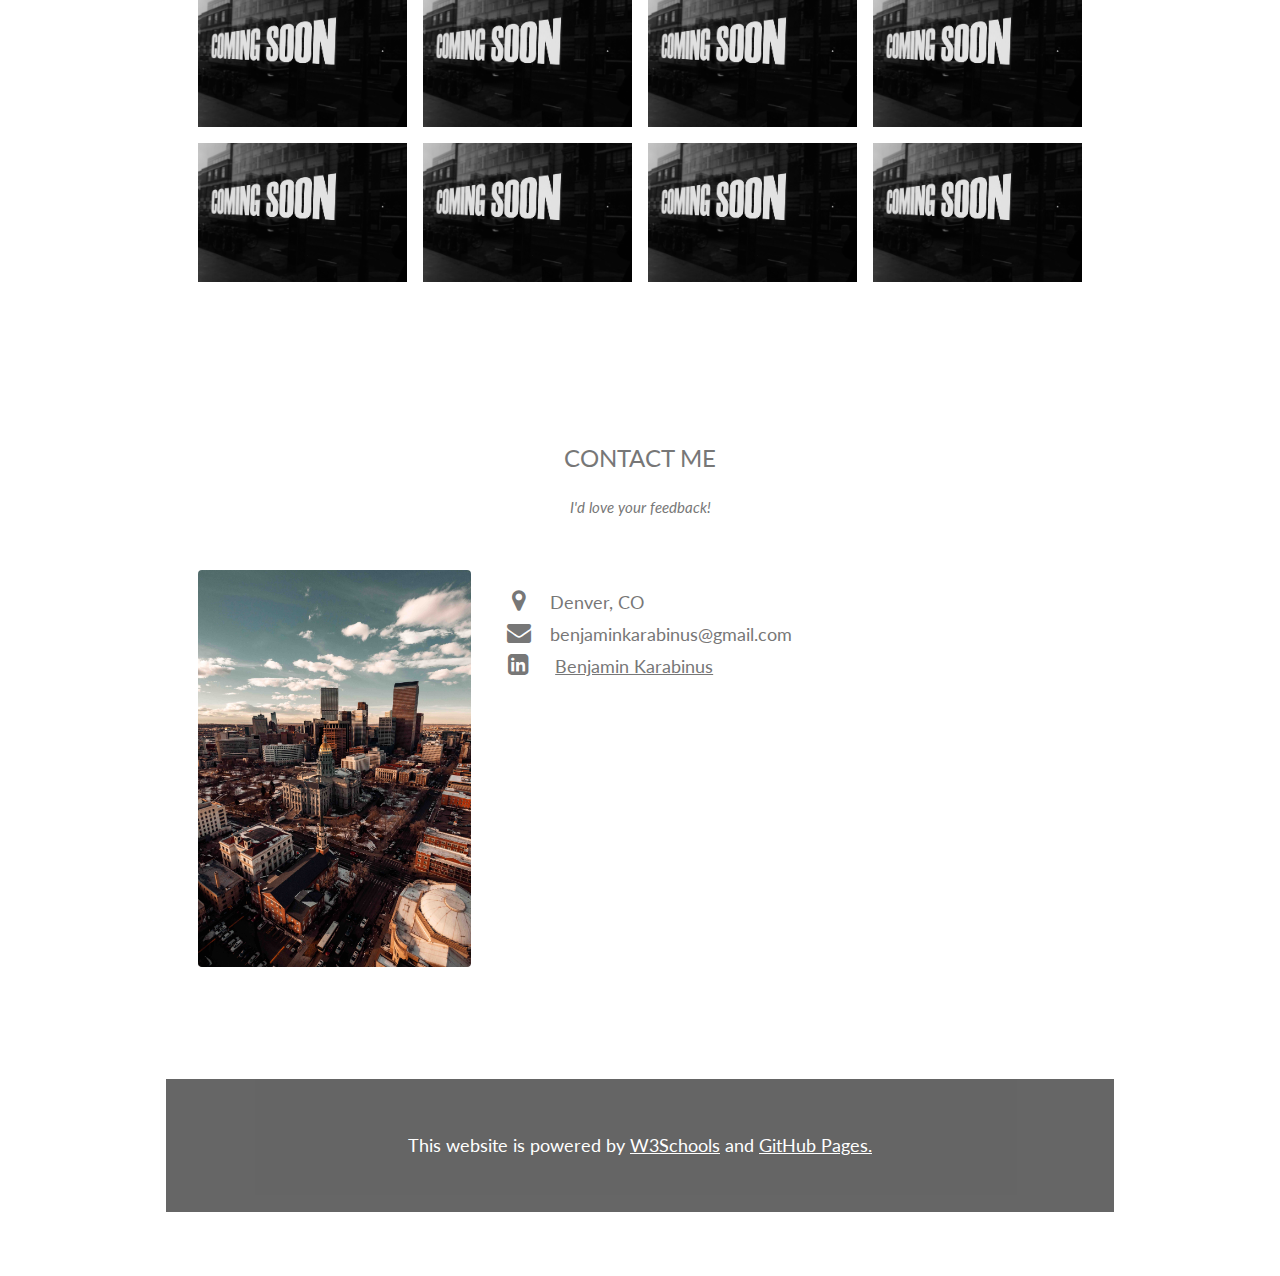
==== commit ca6000a5: "Updates to CV and index pages" ====
--- a/index.html
+++ b/index.html
@@ -122,7 +122,7 @@
                     researching business applications functionality to identify strategic initiatives, performing quality 
                     assurance for products developed by my team, and ensuring timely release of internal products on quarterly 
                     basis. In my spare time I’m working to complete my Master of Science in Data Science at the University 
-                    of Denver. Continue perusing my website to stay up to on my latest projects and get tips on how to be a 
+                    of Denver. Continue perusing my website to stay up to date on my latest projects and get tips on how to be a 
                     data savvy business professional.</p>
             </div>
         </div>
@@ -141,22 +141,22 @@
         <div class="w3-row-padding w3-center">
             <div class="w3-col m3">
                 <img src="assets/pictures/Coming soon.jpg" style="width:100%" onclick="onClick(this)" class="w3-hover-opacity"
-                    alt="The mist over the mountains">
-            </div>
-
-            <div class="w3-col m3">
-                <img src="assets/pictures/Coming soon.jpg" style="width:100%" onclick="onClick(this)" class="w3-hover-opacity"
-                    alt="Coffee beans">
-            </div>
-
-            <div class="w3-col m3">
-                <img src="assets/pictures/Coming soon.jpg" style="width:100%" onclick="onClick(this)" class="w3-hover-opacity"
-                    alt="Bear closeup">
-            </div>
-
-            <div class="w3-col m3">
-                <img src="assets/pictures/Coming soon.jpg" style="width:100%" onclick="onClick(this)" class="w3-hover-opacity"
-                    alt="Quiet ocean">
+                    alt="Coming Soon!">
+            </div>
+
+            <div class="w3-col m3">
+                <img src="assets/pictures/Coming soon.jpg" style="width:100%" onclick="onClick(this)" class="w3-hover-opacity"
+                    alt="Coming Soon!">
+            </div>
+
+            <div class="w3-col m3">
+                <img src="assets/pictures/Coming soon.jpg" style="width:100%" onclick="onClick(this)" class="w3-hover-opacity"
+                    alt="Coming Soon!">
+            </div>
+
+            <div class="w3-col m3">
+                <img src="assets/pictures/Coming soon.jpg" style="width:100%" onclick="onClick(this)" class="w3-hover-opacity"
+                    alt="Coming Soon!">
             </div>
         </div>
 
@@ -167,16 +167,16 @@
 
             <div class="w3-col m3">
                 <img src="assets/pictures/Coming soon.jpg" style="width:100%" onclick="onClick(this)" class="w3-hover-opacity"
-                    alt="My beloved typewriter">
-            </div>
-
-            <div class="w3-col m3">
-                <img src="assets/pictures/Coming soon.jpg" style="width:100%" onclick="onClick(this)" class="w3-hover-opacity"
-                    alt="Empty ghost train">
-            </div>
-
-            <div class="w3-col m3">
-                <img src="assets/pictures/Coming soon.jpg" style="width:100%" onclick="onClick(this)" class="w3-hover-opacity" alt="Sailing">
+                    alt="Coming Soon!">
+            </div>
+
+            <div class="w3-col m3">
+                <img src="assets/pictures/Coming soon.jpg" style="width:100%" onclick="onClick(this)" class="w3-hover-opacity"
+                    alt="Coming Soon!">
+            </div>
+
+            <div class="w3-col m3">
+                <img src="assets/pictures/Coming soon.jpg" style="width:100%" onclick="onClick(this)" class="w3-hover-opacity" alt="Coming Soon!">
             </div>
         </div>
     </div>
@@ -206,6 +206,7 @@
                     <i class="fa fa-linkedin-square fa-fw w3-xlarge w3-margin-right"></i>
                     <a href="https://www.linkedin.com/in/benkarabinus/">Benjamin Karabinus</a><br>
                 </div>
+                <!--
                 <form action="/action_page.php" target="_blank">
                     <div class="w3-row-padding" style="margin:0 -16px 8px -16px">
                         <div class="w3-half">
@@ -220,6 +221,7 @@
                         <i class="fa fa-paper-plane"></i> SEND MESSAGE
                     </button>
                 </form>
+                -->
             </div>
         </div>
     </div>
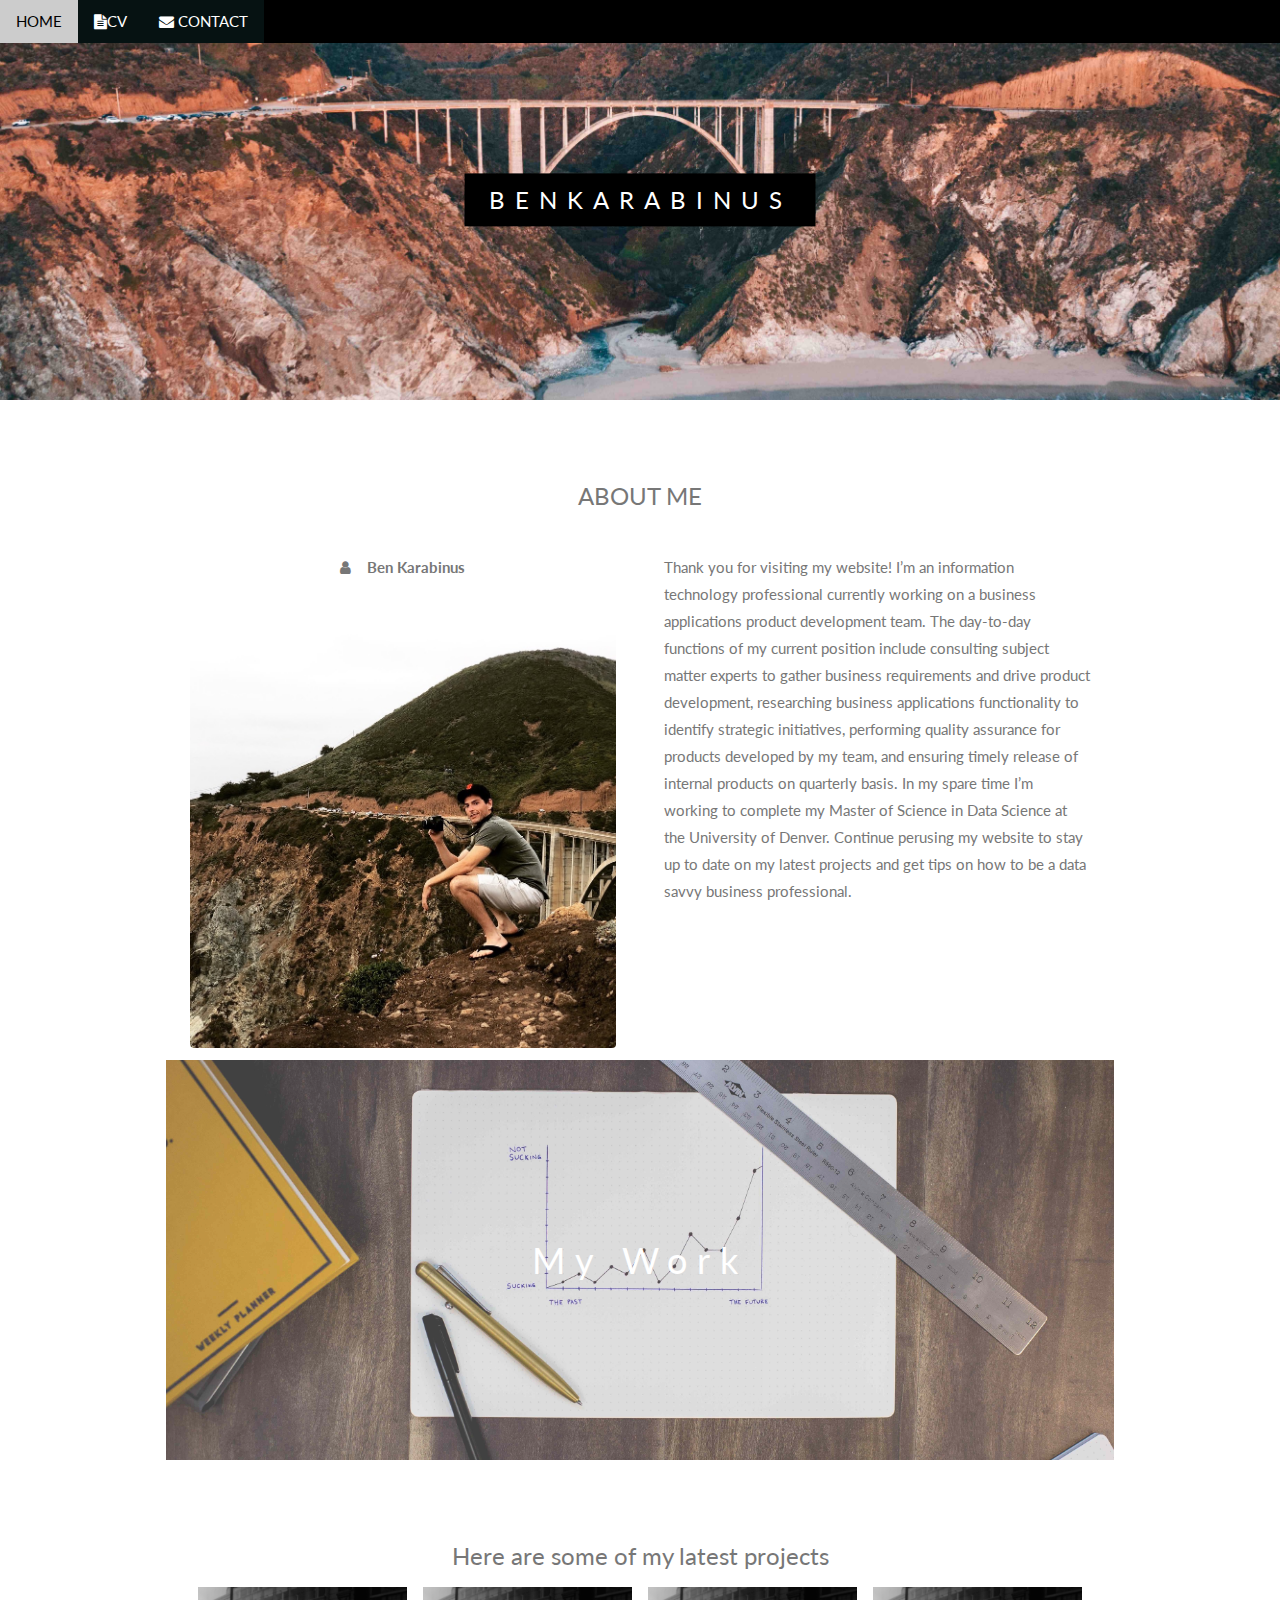
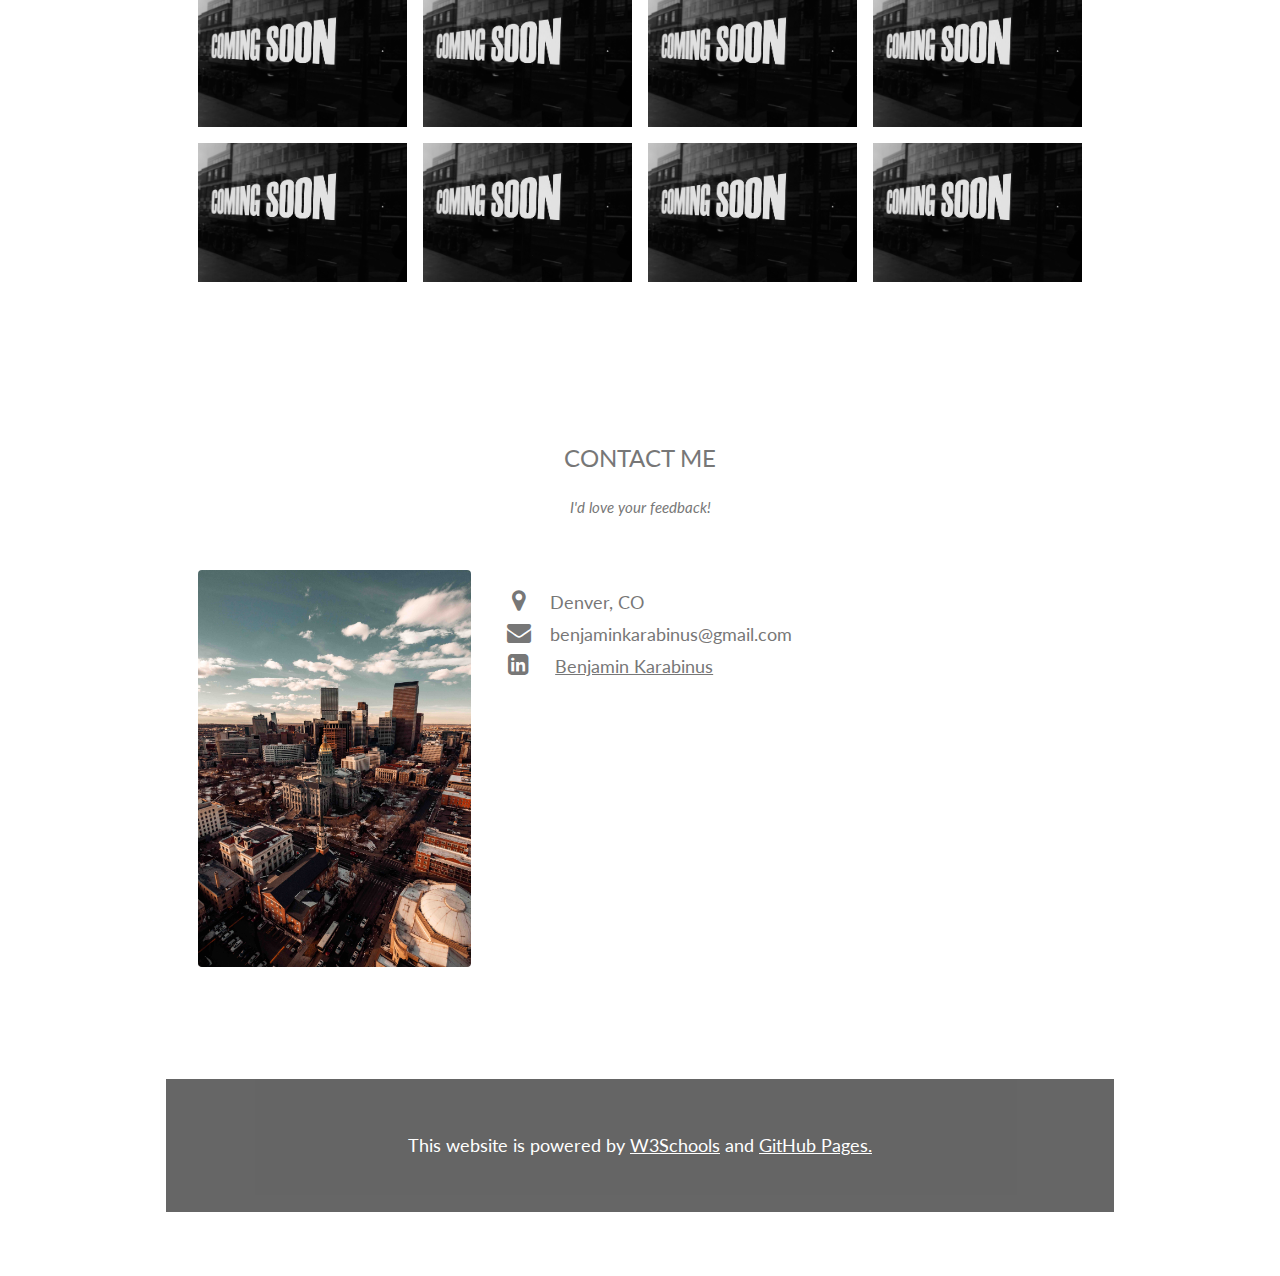
==== commit 973f8e1d: "Small updates to index and cv pages" ====
--- a/index.html
+++ b/index.html
@@ -77,22 +77,21 @@
 
     <!-- Navbar (sit on top) -->
     <div class="w3-top">
-        <div class="w3-bar" id="myNavbar">
+        <div class="w3-bar w3-black" id="myNavbar">
             <a class="w3-bar-item w3-button w3-hover-black w3-hide-medium w3-hide-large w3-right"
                 href="javascript:void(0);" onclick="toggleFunction()" title="Toggle Navigation Menu">
-                <i class="fa fa-bars"></i>
+                <i class="fa fa-bars w3-bar-text"></i>
             </a>
-            <a href="index.html" class="w3-bar-item w3-button">HOME</a>
-            <a href="cv.html" class="w3-bar-item w3-button w3-hide-small"><i class="fa fa-file-text"></i>CV</a>
-            <a href="#contact" class="w3-bar-item w3-button w3-hide-small"><i class="fa fa-envelope"></i> CONTACT</a>
+            <a href="index.html" class="w3-bar-item w3-bar-text w3-button">HOME</a>
+            <a href="cv.html" class="w3-bar-item w3-bar-text w3-button w3-hide-small"><i class="fa fa-file-text"></i>CV</a>
+            <a href="#contact" class="w3-bar-item w3-bar-text w3-button w3-hide-small"><i class="fa fa-envelope"></i> CONTACT</a>
         </div>
 
         <!-- Navbar on small screens -->
-        <div id="navDemo" class="w3-bar-block w3-white w3-hide w3-hide-large w3-hide-medium">
-            <a href="#about" class="w3-bar-item w3-button" onclick="toggleFunction()">ABOUT</a>
-            <a href="#portfolio" class="w3-bar-item w3-button" onclick="toggleFunction()">PORTFOLIO</a>
-            <a href="#contact" class="w3-bar-item w3-button" onclick="toggleFunction()">CONTACT</a>
-            <a href="#" class="w3-bar-item w3-button">SEARCH</a>
+        <div id="navDemo" class="w3-bar-block w3-bar w3-hide w3-hide-large w3-hide-medium">
+            <a href="index.html" class="w3-bar-item w3-bar-text w3-button">HOME</a>
+            <a href="cv.html" class="w3-bar-item w3-bar-text w3-button">CV</a>
+            <a href="#contact" class="w3-bar-item w3-bar-text w3-button" onclick="toggleFunction()">CONTACT</a>
         </div>
     </div>
 
@@ -247,9 +246,9 @@
         function myFunction() {
             var navbar = document.getElementById("myNavbar");
             if (document.body.scrollTop > 100 || document.documentElement.scrollTop > 100) {
-                navbar.className = "w3-bar" + " w3-card" + " w3-animate-top" + " w3-white";
+                navbar.className = "w3-bar" + " w3-card" + " w3-animate-top" + " w3-black";
             } else {
-                navbar.className = navbar.className.replace(" w3-card w3-animate-top w3-white", "");
+                navbar.className = navbar.className.replace(" w3-card w3-animate-top w3-black", "");
             }
         }
 
--- a/assets/css/index.css
+++ b/assets/css/index.css
@@ -55,6 +55,7 @@
 .w3-dropdown-content{cursor:auto;color:#000;background-color:#fff;display:none;position:absolute;min-width:160px;margin:0;padding:0;z-index:1}
 .w3-check,.w3-radio{width:24px;height:24px;position:relative;top:6px}
 .w3-sidebar{height:100%;width:200px;background-color:#fff;position:fixed!important;z-index:1;overflow:auto}
+.w3-bar-text{color:#fff;}
 .w3-bar-block .w3-dropdown-hover,.w3-bar-block .w3-dropdown-click{width:100%}
 .w3-bar-block .w3-dropdown-hover .w3-dropdown-content,.w3-bar-block .w3-dropdown-click .w3-dropdown-content{min-width:100%}
 .w3-bar-block .w3-dropdown-hover .w3-button,.w3-bar-block .w3-dropdown-click .w3-button{width:100%;text-align:left;padding:8px 16px}
@@ -66,7 +67,7 @@
 .w3-bar .w3-dropdown-hover,.w3-bar .w3-dropdown-click{position:static;float:left}
 .w3-bar .w3-button{white-space:normal}
 .w3-bar-block .w3-bar-item{width:100%;display:block;padding:8px 16px;text-align:left;border:none;white-space:normal;float:none;outline:0}
-.w3-bar-block.w3-center .w3-bar-item{text-align:center}.w3-block{display:block;width:100%}
+.w3-bar-block.w3-center .w3-bar-item{text-align:center;}.w3-block{display:block;width:100%}
 .w3-responsive{display:block;overflow-x:auto}
 .w3-container:after,.w3-container:before,.w3-panel:after,.w3-panel:before,.w3-row:after,.w3-row:before,.w3-row-padding:after,.w3-row-padding:before,
 .w3-cell-row:before,.w3-cell-row:after,.w3-clear:after,.w3-clear:before,.w3-bar:before,.w3-bar:after{content:"";display:table;clear:both}
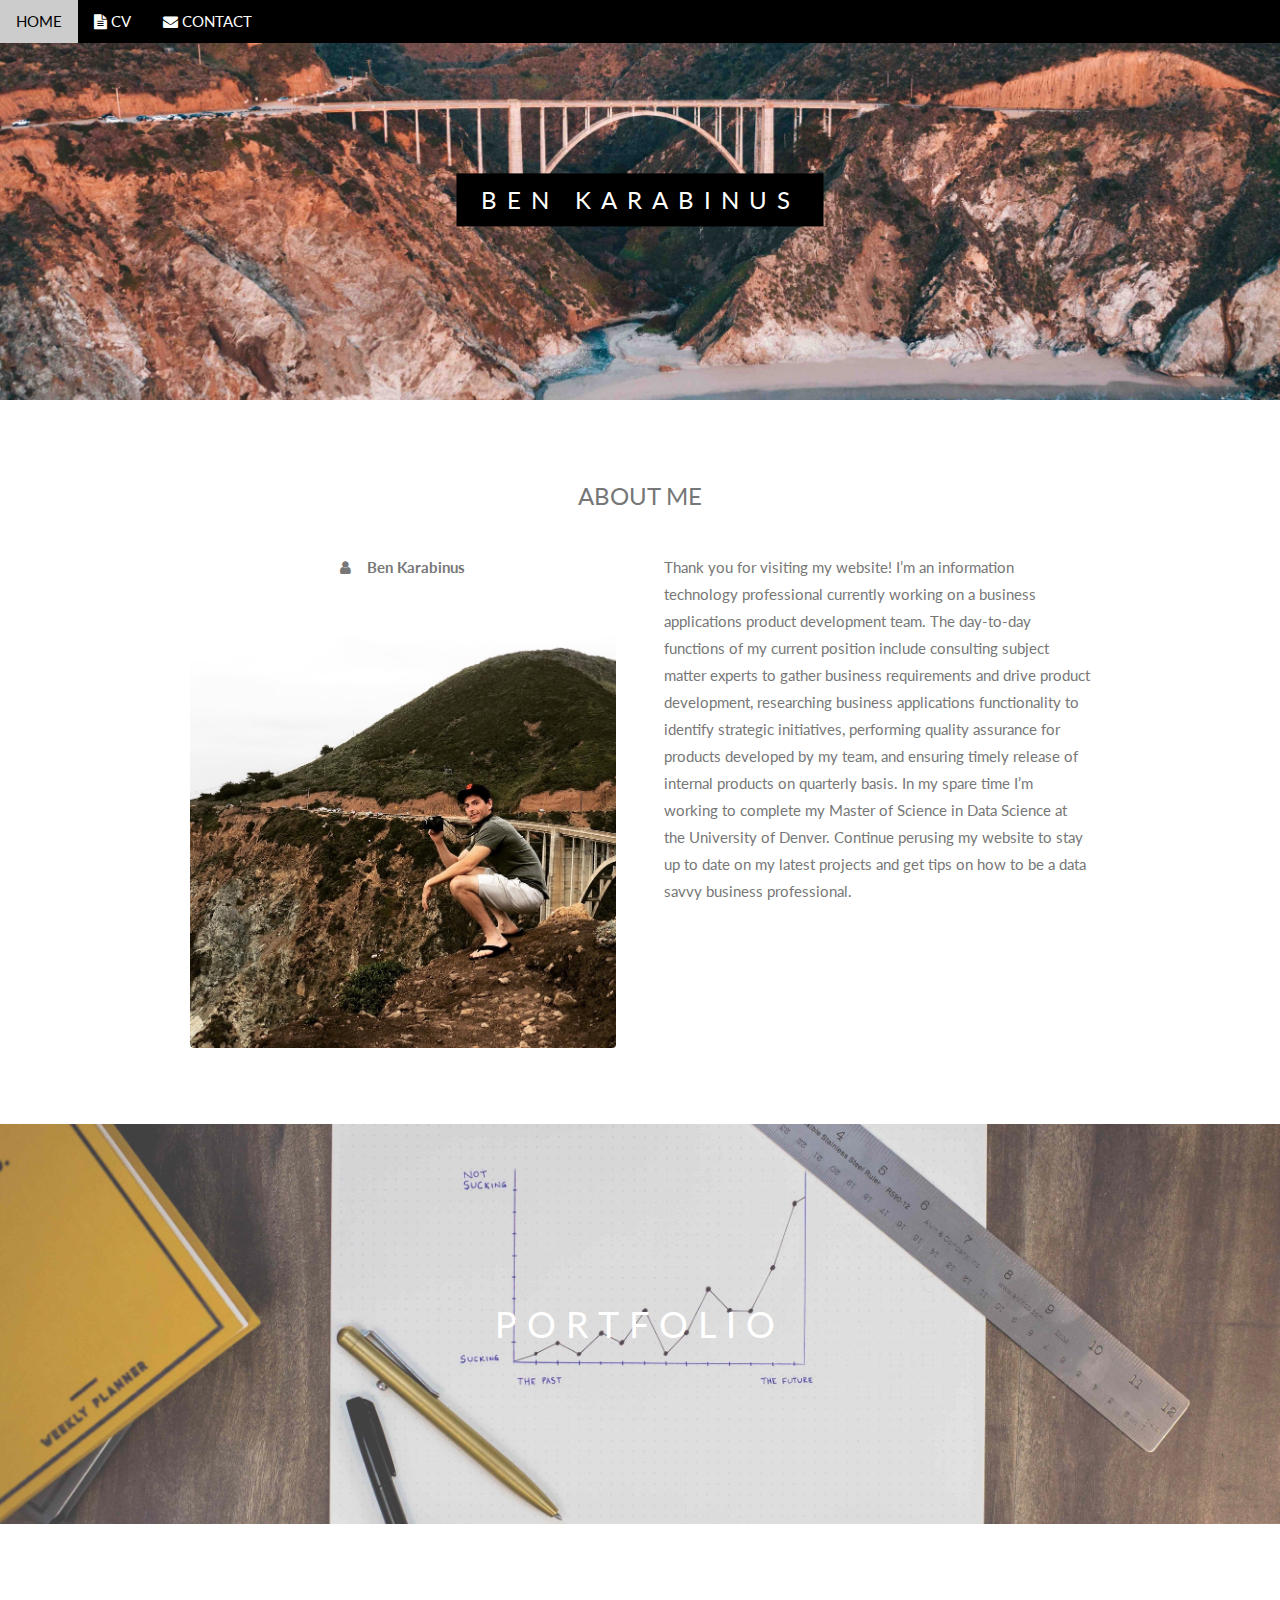
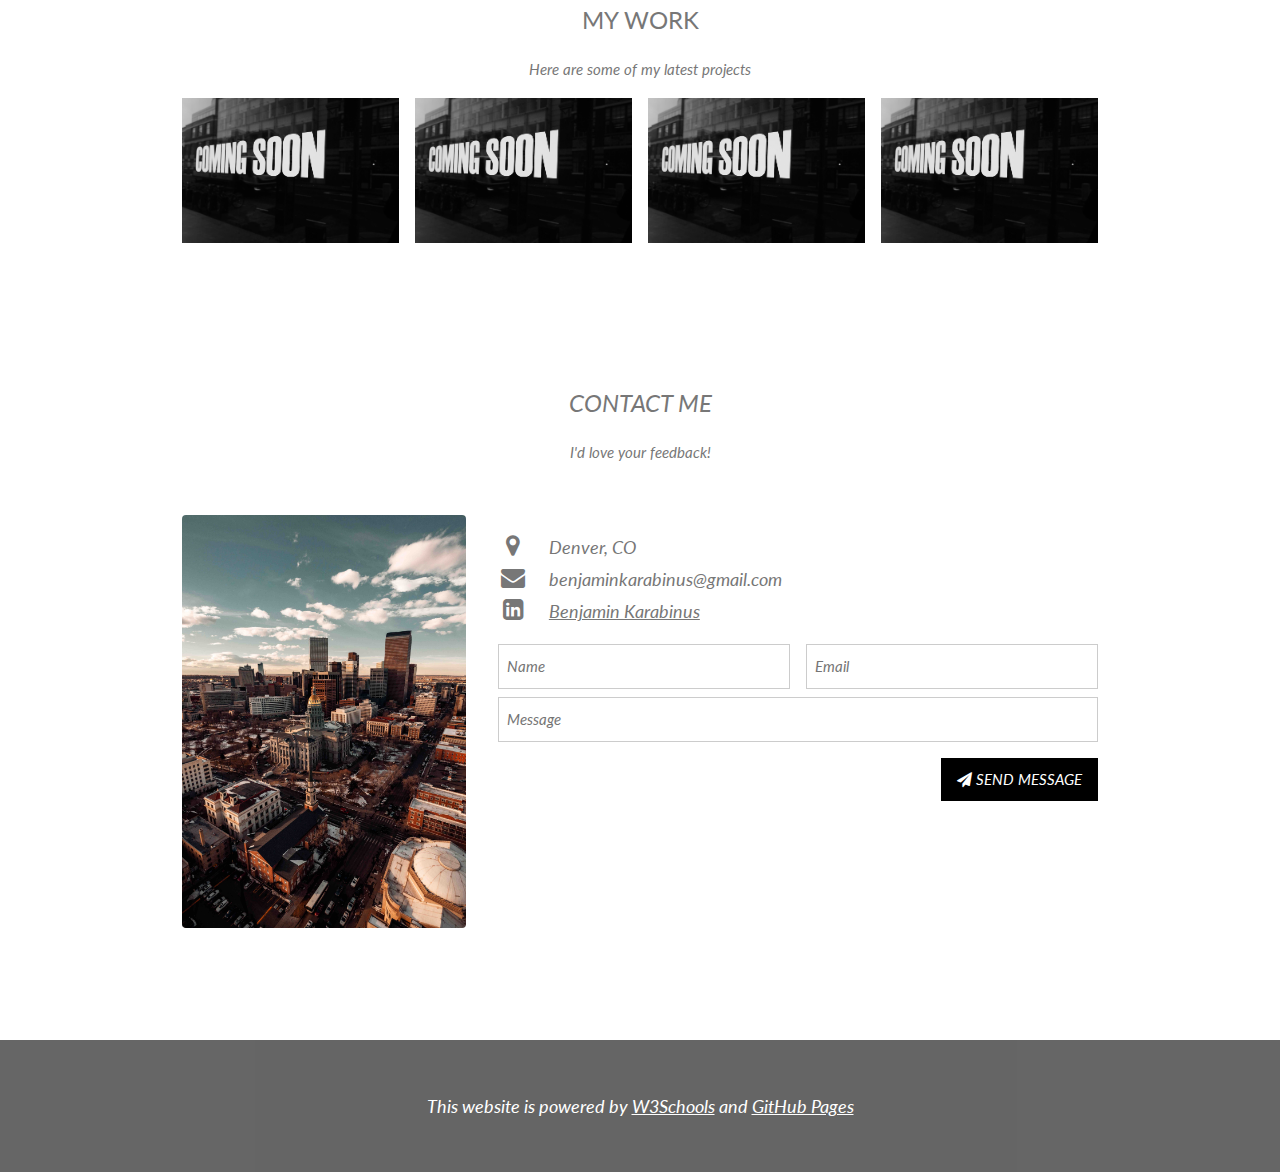
==== commit e1f3e0b0: "Updates to CV and Index" ====
--- a/index.html
+++ b/index.html
@@ -1,268 +1,228 @@
 <!DOCTYPE html>
 <html>
-    <head>
-        <title>Ben Karabinus Home</title>
-        <meta charset="UTF-8">
-        <meta name="viewport" content="width=device-width, initial-scale=1">
-        <link rel="stylesheet" href="assets/css/index.css">
-        <link rel="stylesheet" href="https://fonts.googleapis.com/css?family=Lato">
-        <link rel="stylesheet" href="https://cdnjs.cloudflare.com/ajax/libs/font-awesome/4.7.0/css/font-awesome.min.css">
-        <style>
-            body,
-            h1,
-            h2,
-            h3,
-            h4,
-            h5,
-            h6 {
-                font-family: "Lato", sans-serif;
-            }
-
-            body,
-            html {
-                height: 100%;
-                color: #777;
-                line-height: 1.8;
-            }
-
-            /* Create a Parallax Effect */
-            .bgimg-1,
-            .bgimg-2,
-            .bgimg-3 {
-                background-attachment: fixed;
-                background-position: center;
-                background-repeat: no-repeat;
-                background-size: cover;
-            }
-
-            /* First image (Logo. Full height) */
-            .bgimg-1 {
-                background-image: url('assets/pictures/Big Sur header.jpg');
-                min-height: 100%;
-            }
-
-            /* Second image (Portfolio) */
-            .bgimg-2 {
-                background-image: url("assets/pictures/data\ science\ project\ photo.jpg");
-                min-height: 400px;
-            }
-
-            /* Third image (Contact) */
-            .bgimg-3 {
-                background-image: url("https://www.w3schools.com/w3images/parallax3.jpg");
-                min-height: 400px;
-            }
-
-            .w3-wide {
-                letter-spacing: 10px;
-            }
-
-            .w3-hover-opacity {
-                cursor: pointer;
-            }
-
-            /* Turn off parallax scrolling for tablets and phones */
-            @media only screen and (max-device-width: 1600px) {
-
-                .bgimg-1,
-                .bgimg-2,
-                .bgimg-3 {
-                    background-attachment: scroll;
-                    min-height: 400px;
-                }
-            }
-        </style>
-    </head>
+<head>
+<title>Ben Karabinus Home</title>
+<meta charset="UTF-8">
+<meta name="viewport" content="width=device-width, initial-scale=1">
+<link rel="stylesheet" href="/assets/css/base.css">
+<link rel="stylesheet" href="https://fonts.googleapis.com/css?family=Lato">
+<link rel="stylesheet" href="https://cdnjs.cloudflare.com/ajax/libs/font-awesome/4.7.0/css/font-awesome.min.css">
+<style>
+body,h1,h2,h3,h4,h5,h6 {font-family: "Lato", sans-serif;}
+body, html {
+  height: 100%;
+  color: #777;
+  line-height: 1.8;
+}
+
+/* Create a Parallax Effect */
+.bgimg-1, .bgimg-2, .bgimg-3 {
+  background-attachment: fixed;
+  background-position: center;
+  background-repeat: no-repeat;
+  background-size: cover;
+}
+
+/* First image (Logo. Full height) */
+.bgimg-1 {
+  background-image: url('/assets/pictures/Big\ Sur\ header.jpg');
+  min-height: 100%;
+}
+
+/* Second image (Portfolio) */
+.bgimg-2 {
+  background-image: url("/assets/pictures/data\ science\ project\ photo.jpg");
+  min-height: 400px;
+}
+
+/* Third image (Contact) */
+.bgimg-3 {
+  background-image: url("/w3images/parallax3.jpg");
+  min-height: 400px;
+}
+
+.w3-wide {letter-spacing: 10px;}
+.w3-hover-opacity {cursor: pointer;}
+
+/* Turn off parallax scrolling for tablets and phones */
+@media only screen and (max-device-width: 1600px) {
+  .bgimg-1, .bgimg-2, .bgimg-3 {
+    background-attachment: scroll;
+    min-height: 400px;
+  }
+}
+</style>
+</head>
 <body>
 
-    <!-- Navbar (sit on top) -->
-    <div class="w3-top">
-        <div class="w3-bar w3-black" id="myNavbar">
-            <a class="w3-bar-item w3-button w3-hover-black w3-hide-medium w3-hide-large w3-right"
-                href="javascript:void(0);" onclick="toggleFunction()" title="Toggle Navigation Menu">
-                <i class="fa fa-bars w3-bar-text"></i>
-            </a>
-            <a href="index.html" class="w3-bar-item w3-bar-text w3-button">HOME</a>
-            <a href="cv.html" class="w3-bar-item w3-bar-text w3-button w3-hide-small"><i class="fa fa-file-text"></i>CV</a>
-            <a href="#contact" class="w3-bar-item w3-bar-text w3-button w3-hide-small"><i class="fa fa-envelope"></i> CONTACT</a>
+<!-- Navbar (sit on top) -->
+<div class="w3-top">
+  <div class="w3-bar w3-black" id="myNavbar">
+    <a class="w3-bar-item w3-button w3-hover-black w3-hide-medium w3-hide-large w3-right" href="javascript:void(0);" onclick="toggleFunction()" title="Toggle Navigation Menu">
+      <i class="fa fa-bars"></i>
+    </a>
+    <a href="#home" class="w3-bar-item w3-button">HOME</a>
+    <a href="cv.html" class="w3-bar-item w3-button w3-hide-small"><i class="fa fa-file-text"></i> CV</a>
+    <a href="#contact" class="w3-bar-item w3-button w3-hide-small"><i class="fa fa-envelope"></i> CONTACT</a>
+  </div>
+
+  <!-- Navbar on small screens -->
+  <div id="navDemo" class="w3-bar-block w3-white w3-hide w3-hide-large w3-hide-medium">
+    <a href="#about" class="w3-bar-item w3-button" onclick="toggleFunction()">ABOUT</a>
+    <a href="#portfolio" class="w3-bar-item w3-button" onclick="toggleFunction()">PORTFOLIO</a>
+    <a href="#contact" class="w3-bar-item w3-button" onclick="toggleFunction()">CONTACT</a>
+    <a href="#" class="w3-bar-item w3-button">SEARCH</a>
+  </div>
+</div>
+
+<!-- First Parallax Image with Logo Text -->
+<div class="bgimg-1 w3-display-container" id="home">
+  <div class="w3-display-middle" style="white-space:nowrap;">
+    <span class="w3-center w3-padding-large w3-black w3-xlarge w3-wide">BEN <span>KARABINUS</span>
+  </div>
+</div>
+
+<!-- Container (About Section) -->
+<div class="w3-content w3-container w3-padding-64" id="about">
+  <h3 class="w3-center">ABOUT ME</h3>
+  <div class="w3-row">
+    <div class="w3-col m6 w3-center w3-padding-large">
+      <p><b><i class="fa fa-user w3-margin-right"></i>Ben Karabinus</b></p><br>
+      <img src="/assets/pictures/Ben K Big Sur.jpeg" class="w3-round w3-image" alt="Photo of Me" width="500" height="333">
+    </div>
+
+    <!-- Hide this text on small devices -->
+    <div class="w3-col m6 w3-hide-small w3-padding-large">
+      <p>Thank you for visiting my website! I’m an information technology professional currently working on a 
+        business applications product development team. The day-to-day functions of my current position include 
+        consulting subject matter experts to gather business requirements and drive product development, 
+        researching business applications functionality to identify strategic initiatives, performing quality 
+        assurance for products developed by my team, and ensuring timely release of internal products on quarterly 
+        basis. In my spare time I’m working to complete my Master of Science in Data Science at the University 
+        of Denver. Continue perusing my website to stay up to date on my latest projects and get tips on how to be a 
+        data savvy business professional.</p>
+    </div>
+  </div>
+</div>
+
+<!--
+<div class="w3-row w3-center w3-dark-grey w3-padding-16">
+</div>s
+-->
+<!-- Second Parallax Image with Portfolio Text -->
+<div class="bgimg-2 w3-display-container w3-opacity-min">
+  <div class="w3-display-middle">
+    <span class="w3-xxlarge w3-text-white w3-wide">PORTFOLIO</span>
+  </div>
+</div>
+
+<!-- Container (Portfolio Section) -->
+<div class="w3-content w3-container w3-padding-64" id="portfolio">
+  <h3 class="w3-center">MY WORK</h3>
+  <p class="w3-center"><em>Here are some of my latest projects</p>
+
+  <!-- Responsive Grid. Four columns on tablets, laptops and desktops. Will stack on mobile devices/small screens (100% width) -->
+  <div class="w3-row-padding w3-center">
+    <div class="w3-col m3">
+      <img src="/assets/pictures/Coming soon.jpg" style="width:100%" onclick="onClick(this)" class="w3-hover-opacity" alt="The mist over the mountains">
+    </div>
+
+    <div class="w3-col m3">
+      <img src="/assets/pictures/Coming soon.jpg" style="width:100%" onclick="onClick(this)" class="w3-hover-opacity" alt="Coffee beans">
+    </div>
+
+    <div class="w3-col m3">
+      <img src="/assets/pictures/Coming soon.jpg" style="width:100%" onclick="onClick(this)" class="w3-hover-opacity" alt="Bear closeup">
+    </div>
+
+    <div class="w3-col m3">
+      <img src="/assets/pictures/Coming soon.jpg" style="width:100%" onclick="onClick(this)" class="w3-hover-opacity" alt="Quiet ocean">
+    </div>
+  </div>
+</div>
+
+<!-- Modal for full size images on click-->
+<div id="modal01" class="w3-modal w3-black" onclick="this.style.display='none'">
+  <span class="w3-button w3-large w3-black w3-display-topright" title="Close Modal Image"><i class="fa fa-remove"></i></span>
+  <div class="w3-modal-content w3-animate-zoom w3-center w3-transparent w3-padding-64">
+    <img id="img01" class="w3-image">
+    <p id="caption" class="w3-opacity w3-large"></p>
+  </div>
+</div>
+
+
+
+<!-- Container (Contact Section) -->
+<div class="w3-content w3-container w3-padding-64" id="contact">
+  <h3 class="w3-center">CONTACT ME</h3>
+  <p class="w3-center"><em>I'd love your feedback!</em></p>
+
+  <div class="w3-row w3-padding-32 w3-section">
+    <div class="w3-col m4 w3-container">
+      <img src="/assets/pictures/Denver skyline.jpg" class="w3-image w3-round" style="width:100%">
+    </div>
+    <div class="w3-col m8 w3-panel">
+      <div class="w3-large w3-margin-bottom">
+        <i class="fa fa-map-marker fa-fw w3-hover-text-black w3-xlarge w3-margin-right"></i> Denver, CO<br>
+        <i class="fa fa-envelope fa-fw w3-hover-text-black w3-xlarge w3-margin-right"></i> benjaminkarabinus@gmail.com<br>
+        <i class="fa fa-linkedin-square fa-fw w3-xlarge w3-margin-right"></i>
+                    <a href="https://www.linkedin.com/in/benkarabinus/">Benjamin Karabinus</a><br>
+      </div>
+      <form action="/action_page.php" target="_blank">
+        <div class="w3-row-padding" style="margin:0 -16px 8px -16px">
+          <div class="w3-half">
+            <input class="w3-input w3-border" type="text" placeholder="Name" required name="Name">
+          </div>
+          <div class="w3-half">
+            <input class="w3-input w3-border" type="text" placeholder="Email" required name="Email">
+          </div>
         </div>
-
-        <!-- Navbar on small screens -->
-        <div id="navDemo" class="w3-bar-block w3-bar w3-hide w3-hide-large w3-hide-medium">
-            <a href="index.html" class="w3-bar-item w3-bar-text w3-button">HOME</a>
-            <a href="cv.html" class="w3-bar-item w3-bar-text w3-button">CV</a>
-            <a href="#contact" class="w3-bar-item w3-bar-text w3-button" onclick="toggleFunction()">CONTACT</a>
-        </div>
-    </div>
-
-    <!-- First Parallax Image with Logo Text -->
-    <div class="bgimg-1 w3-display-container" id="home">
-        <div class="w3-display-middle" style="white-space:nowrap;">
-            <span class="w3-center w3-padding-large w3-black w3-xlarge w3-wide w3-animate-opacity"> BEN<span
-                    class="w3-hide-small">KARABINUS</span>
-        </div>
-    </div>
-
-    <!-- Container (About Section) -->
-    <div class="w3-content w3-container w3-padding-64" id="about">
-        <h3 class="w3-center">ABOUT ME</h3>
-        <div class="w3-row">
-            <div class="w3-col m6 w3-center w3-padding-large">
-                <p><b><i class="fa fa-user w3-margin-right"></i>Ben Karabinus</b></p><br>
-                <img src="assets/pictures/Ben K Big Sur.jpeg" class="w3-round w3-image" alt="Photo of Me"
-                    width="500" height="333">
-            </div>
-
-            <!-- Hide this text on small devices -->
-            <div class="w3-col m6 w3-hide-small w3-padding-large">
-                <p>Thank you for visiting my website! I’m an information technology professional currently working on a 
-                    business applications product development team. The day-to-day functions of my current position include 
-                    consulting subject matter experts to gather business requirements and drive product development, 
-                    researching business applications functionality to identify strategic initiatives, performing quality 
-                    assurance for products developed by my team, and ensuring timely release of internal products on quarterly 
-                    basis. In my spare time I’m working to complete my Master of Science in Data Science at the University 
-                    of Denver. Continue perusing my website to stay up to date on my latest projects and get tips on how to be a 
-                    data savvy business professional.</p>
-            </div>
-        </div>
-
-    <!-- Second Parallax Image with Portfolio Text -->
-    <div class="bgimg-2 w3-display-container w3-opacity-min">
-        <div class="w3-display-middle">
-            <span class="w3-xxlarge w3-text-white w3-wide">My Work</span>
-        </div>
-    </div>
-
-    <!-- Container (Portfolio Section) -->
-    <div class="w3-content w3-container w3-padding-64" id="portfolio">
-        <h3 class="w3-center">Here are some of my latest projects</h3>
-        <!-- Responsive Grid. Four columns on tablets, laptops and desktops. Will stack on mobile devices/small screens (100% width) -->
-        <div class="w3-row-padding w3-center">
-            <div class="w3-col m3">
-                <img src="assets/pictures/Coming soon.jpg" style="width:100%" onclick="onClick(this)" class="w3-hover-opacity"
-                    alt="Coming Soon!">
-            </div>
-
-            <div class="w3-col m3">
-                <img src="assets/pictures/Coming soon.jpg" style="width:100%" onclick="onClick(this)" class="w3-hover-opacity"
-                    alt="Coming Soon!">
-            </div>
-
-            <div class="w3-col m3">
-                <img src="assets/pictures/Coming soon.jpg" style="width:100%" onclick="onClick(this)" class="w3-hover-opacity"
-                    alt="Coming Soon!">
-            </div>
-
-            <div class="w3-col m3">
-                <img src="assets/pictures/Coming soon.jpg" style="width:100%" onclick="onClick(this)" class="w3-hover-opacity"
-                    alt="Coming Soon!">
-            </div>
-        </div>
-
-        <div class="w3-row-padding w3-center w3-section">
-            <div class="w3-col m3">
-                <img src="assets/pictures/Coming soon.jpg" style="width:100%" onclick="onClick(this)" class="w3-hover-opacity" alt="The mist">
-            </div>
-
-            <div class="w3-col m3">
-                <img src="assets/pictures/Coming soon.jpg" style="width:100%" onclick="onClick(this)" class="w3-hover-opacity"
-                    alt="Coming Soon!">
-            </div>
-
-            <div class="w3-col m3">
-                <img src="assets/pictures/Coming soon.jpg" style="width:100%" onclick="onClick(this)" class="w3-hover-opacity"
-                    alt="Coming Soon!">
-            </div>
-
-            <div class="w3-col m3">
-                <img src="assets/pictures/Coming soon.jpg" style="width:100%" onclick="onClick(this)" class="w3-hover-opacity" alt="Coming Soon!">
-            </div>
-        </div>
-    </div>
-
-    <!-- Modal for full size images on click-->
-    <div id="modal01" class="w3-modal w3-black" onclick="this.style.display='none'">
-        <span class="w3-button w3-large w3-black w3-display-topright" title="Close Modal Image"><i
-                class="fa fa-remove"></i></span>
-        <div class="w3-modal-content w3-animate-zoom w3-center w3-transparent w3-padding-64">
-            <img id="img01" class="w3-image">
-            <p id="caption" class="w3-opacity w3-large"></p>
-        </div>
-    </div>
-    <!-- Container (Contact Section) -->
-    <div class="w3-content w3-container w3-padding-64" id="contact">
-        <h3 class="w3-center">CONTACT ME</h3>
-        <p class="w3-center"><em>I'd love your feedback!</em></p>
-
-        <div class="w3-row w3-padding-32 w3-section">
-            <div class="w3-col m4 w3-container">
-                <img src="assets/pictures/Denver skyline.jpg" class="w3-image w3-round" style="width:100%">
-            </div>
-            <div class="w3-col m8 w3-panel">
-                <div class="w3-large w3-margin-bottom">
-                    <i class="fa fa-map-marker fa-fw w3-xlarge w3-margin-right"></i>Denver, CO<br>
-                    <i class="fa fa-envelope fa-fw w3-xlarge w3-margin-right"></i>benjaminkarabinus@gmail.com<br>
-                    <i class="fa fa-linkedin-square fa-fw w3-xlarge w3-margin-right"></i>
-                    <a href="https://www.linkedin.com/in/benkarabinus/">Benjamin Karabinus</a><br>
-                </div>
-                <!--
-                <form action="/action_page.php" target="_blank">
-                    <div class="w3-row-padding" style="margin:0 -16px 8px -16px">
-                        <div class="w3-half">
-                            <input class="w3-input w3-border" type="text" placeholder="Name" required name="Name">
-                        </div>
-                        <div class="w3-half">
-                            <input class="w3-input w3-border" type="text" placeholder="Email" required name="Email">
-                        </div>
-                    </div>
-                    <input class="w3-input w3-border" type="text" placeholder="Message" required name="Message">
-                    <button class="w3-button w3-black w3-right w3-section" type="submit">
-                        <i class="fa fa-paper-plane"></i> SEND MESSAGE
-                    </button>
-                </form>
-                -->
-            </div>
-        </div>
-    </div>
-
-    <!-- Footer. This section contains an ad for W3Schools Spaces. You can leave it to support us. -->
-    <footer class="w3-center w3-black w3-padding-32 w3-opacity">
-        <div class="w3-section">
-    <p class="w3-large">This website is powered by <a href="https://www.w3schools.com/">W3Schools</a> and <a href="https://pages.github.com/">GitHub Pages.</a></p>
-    <!-- Footer end. -->
-    </footer>
-
-    <script>
-        // Modal Image Gallery
-        function onClick(element) {
-            document.getElementById("img01").src = element.src;
-            document.getElementById("modal01").style.display = "block";
-            var captionText = document.getElementById("caption");
-            captionText.innerHTML = element.alt;
-        }
-
-        // Change style of navbar on scroll
-        window.onscroll = function () { myFunction() };
-        function myFunction() {
-            var navbar = document.getElementById("myNavbar");
-            if (document.body.scrollTop > 100 || document.documentElement.scrollTop > 100) {
-                navbar.className = "w3-bar" + " w3-card" + " w3-animate-top" + " w3-black";
-            } else {
-                navbar.className = navbar.className.replace(" w3-card w3-animate-top w3-black", "");
-            }
-        }
-
-        // Used to toggle the menu on small screens when clicking on the menu button
-        function toggleFunction() {
-            var x = document.getElementById("navDemo");
-            if (x.className.indexOf("w3-show") == -1) {
-                x.className += " w3-show";
-            } else {
-                x.className = x.className.replace(" w3-show", "");
-            }
-        }
-    </script>
+        <input class="w3-input w3-border" type="text" placeholder="Message" required name="Message">
+        <button class="w3-button w3-black w3-right w3-section" type="submit">
+          <i class="fa fa-paper-plane"></i> SEND MESSAGE
+        </button>
+      </form>
+    </div>
+  </div>
+</div>
+
+<!-- Footer -->
+<footer class="w3-center w3-black w3-padding-32 w3-opacity w3-hover-opacity-off">
+  <p class="w3-large" style="white-space:nowrap;">This website is powered by <a href="https://www.w3schools.com/">W3Schools</a> and <a href="https://pages.github.com/">GitHub Pages</a></p>
+</footer>
+ 
+<script>
+// Modal Image Gallery
+function onClick(element) {
+  document.getElementById("img01").src = element.src;
+  document.getElementById("modal01").style.display = "block";
+  var captionText = document.getElementById("caption");
+  captionText.innerHTML = element.alt;
+}
+
+// Change style of navbar on scroll
+/*
+window.onscroll = function() {myFunction()};
+function myFunction() {
+    var navbar = document.getElementById("myNavbar");
+    if (document.body.scrollTop > 100 || document.documentElement.scrollTop > 100) {
+        navbar.className = "w3-bar" + " w3-card" + " w3-animate-top" + " w3-white";
+    } else {
+        navbar.className = navbar.className.replace(" w3-card w3-animate-top w3-white", "");
+    }
+}
+*/
+
+// Used to toggle the menu on small screens when clicking on the menu button
+function toggleFunction() {
+    var x = document.getElementById("navDemo");
+    if (x.className.indexOf("w3-show") == -1) {
+        x.className += " w3-show";
+    } else {
+        x.className = x.className.replace(" w3-show", "");
+    }
+}
+</script>
 
 </body>
-
-</html>+</html>
--- a/assets/css/base.css
+++ b/assets/css/base.css
@@ -0,0 +1,236 @@
+/* W3.CSS 4.15 December 2020 by Jan Egil and Borge Refsnes */
+html{box-sizing:border-box}*,*:before,*:after{box-sizing:inherit}
+/* Extract from normalize.css by Nicolas Gallagher and Jonathan Neal git.io/normalize */
+html{-ms-text-size-adjust:100%;-webkit-text-size-adjust:100%}body{margin:0}
+article,aside,details,figcaption,figure,footer,header,main,menu,nav,section{display:block}summary{display:list-item}
+audio,canvas,progress,video{display:inline-block}progress{vertical-align:baseline}
+audio:not([controls]){display:none;height:0}[hidden],template{display:none}
+a{background-color:transparent}a:active,a:hover{outline-width:0}
+abbr[title]{border-bottom:none;text-decoration:underline;text-decoration:underline dotted}
+b,strong{font-weight:bolder}dfn{font-style:italic}mark{background:#ff0;color:#000}
+small{font-size:80%}sub,sup{font-size:75%;line-height:0;position:relative;vertical-align:baseline}
+sub{bottom:-0.25em}sup{top:-0.5em}figure{margin:1em 40px}img{border-style:none}
+code,kbd,pre,samp{font-family:monospace,monospace;font-size:1em}hr{box-sizing:content-box;height:0;overflow:visible}
+button,input,select,textarea,optgroup{font:inherit;margin:0}optgroup{font-weight:bold}
+button,input{overflow:visible}button,select{text-transform:none}
+button,[type=button],[type=reset],[type=submit]{-webkit-appearance:button}
+button::-moz-focus-inner,[type=button]::-moz-focus-inner,[type=reset]::-moz-focus-inner,[type=submit]::-moz-focus-inner{border-style:none;padding:0}
+button:-moz-focusring,[type=button]:-moz-focusring,[type=reset]:-moz-focusring,[type=submit]:-moz-focusring{outline:1px dotted ButtonText}
+fieldset{border:1px solid #c0c0c0;margin:0 2px;padding:.35em .625em .75em}
+legend{color:inherit;display:table;max-width:100%;padding:0;white-space:normal}textarea{overflow:auto}
+[type=checkbox],[type=radio]{padding:0}
+[type=number]::-webkit-inner-spin-button,[type=number]::-webkit-outer-spin-button{height:auto}
+[type=search]{-webkit-appearance:textfield;outline-offset:-2px}
+[type=search]::-webkit-search-decoration{-webkit-appearance:none}
+::-webkit-file-upload-button{-webkit-appearance:button;font:inherit}
+/* End extract */
+html,body{font-family:Verdana,sans-serif;font-size:15px;line-height:1.5}html{overflow-x:hidden}
+h1{font-size:36px}h2{font-size:30px}h3{font-size:24px}h4{font-size:20px}h5{font-size:18px}h6{font-size:16px}
+.w3-serif{font-family:serif}.w3-sans-serif{font-family:sans-serif}.w3-cursive{font-family:cursive}.w3-monospace{font-family:monospace}
+h1,h2,h3,h4,h5,h6{font-family:"Segoe UI",Arial,sans-serif;font-weight:400;margin:10px 0}.w3-wide{letter-spacing:4px}
+hr{border:0;border-top:1px solid #eee;margin:20px 0}
+.w3-image{max-width:100%;height:auto}img{vertical-align:middle}a{color:inherit}
+.w3-table,.w3-table-all{border-collapse:collapse;border-spacing:0;width:100%;display:table}.w3-table-all{border:1px solid #ccc}
+.w3-bordered tr,.w3-table-all tr{border-bottom:1px solid #ddd}.w3-striped tbody tr:nth-child(even){background-color:#f1f1f1}
+.w3-table-all tr:nth-child(odd){background-color:#fff}.w3-table-all tr:nth-child(even){background-color:#f1f1f1}
+.w3-hoverable tbody tr:hover,.w3-ul.w3-hoverable li:hover{background-color:#ccc}.w3-centered tr th,.w3-centered tr td{text-align:center}
+.w3-table td,.w3-table th,.w3-table-all td,.w3-table-all th{padding:8px 8px;display:table-cell;text-align:left;vertical-align:top}
+.w3-table th:first-child,.w3-table td:first-child,.w3-table-all th:first-child,.w3-table-all td:first-child{padding-left:16px}
+.w3-btn,.w3-button{border:none;display:inline-block;padding:8px 16px;vertical-align:middle;overflow:hidden;text-decoration:none;color:inherit;background-color:inherit;text-align:center;cursor:pointer;white-space:nowrap}
+.w3-btn:hover{box-shadow:0 8px 16px 0 rgba(0,0,0,0.2),0 6px 20px 0 rgba(0,0,0,0.19)}
+.w3-btn,.w3-button{-webkit-touch-callout:none;-webkit-user-select:none;-khtml-user-select:none;-moz-user-select:none;-ms-user-select:none;user-select:none}   
+.w3-disabled,.w3-btn:disabled,.w3-button:disabled{cursor:not-allowed;opacity:0.3}.w3-disabled *,:disabled *{pointer-events:none}
+.w3-btn.w3-disabled:hover,.w3-btn:disabled:hover{box-shadow:none}
+.w3-badge,.w3-tag{background-color:#000;color:#fff;display:inline-block;padding-left:8px;padding-right:8px;text-align:center}.w3-badge{border-radius:50%}
+.w3-ul{list-style-type:none;padding:0;margin:0}.w3-ul li{padding:8px 16px;border-bottom:1px solid #ddd}.w3-ul li:last-child{border-bottom:none}
+.w3-tooltip,.w3-display-container{position:relative}.w3-tooltip .w3-text{display:none}.w3-tooltip:hover .w3-text{display:inline-block}
+.w3-ripple:active{opacity:0.5}.w3-ripple{transition:opacity 0s}
+.w3-input{padding:8px;display:block;border:none;border-bottom:1px solid #ccc;width:100%}
+.w3-select{padding:9px 0;width:100%;border:none;border-bottom:1px solid #ccc}
+.w3-dropdown-click,.w3-dropdown-hover{position:relative;display:inline-block;cursor:pointer}
+.w3-dropdown-hover:hover .w3-dropdown-content{display:block}
+.w3-dropdown-hover:first-child,.w3-dropdown-click:hover{background-color:#ccc;color:#000}
+.w3-dropdown-hover:hover > .w3-button:first-child,.w3-dropdown-click:hover > .w3-button:first-child{background-color:#ccc;color:#000}
+.w3-dropdown-content{cursor:auto;color:#000;background-color:#fff;display:none;position:absolute;min-width:160px;margin:0;padding:0;z-index:1}
+.w3-check,.w3-radio{width:24px;height:24px;position:relative;top:6px}
+.w3-sidebar{height:100%;width:200px;background-color:#fff;position:fixed!important;z-index:1;overflow:auto}
+.w3-bar-block .w3-dropdown-hover,.w3-bar-block .w3-dropdown-click{width:100%}
+.w3-bar-block .w3-dropdown-hover .w3-dropdown-content,.w3-bar-block .w3-dropdown-click .w3-dropdown-content{min-width:100%}
+.w3-bar-block .w3-dropdown-hover .w3-button,.w3-bar-block .w3-dropdown-click .w3-button{width:100%;text-align:left;padding:8px 16px}
+.w3-main,#main{transition:margin-left .4s}
+.w3-modal{z-index:3;display:none;padding-top:100px;position:fixed;left:0;top:0;width:100%;height:100%;overflow:auto;background-color:rgb(0,0,0);background-color:rgba(0,0,0,0.4)}
+.w3-modal-content{margin:auto;background-color:#fff;position:relative;padding:0;outline:0;width:600px}
+.w3-bar{width:100%;overflow:hidden}.w3-center .w3-bar{display:inline-block;width:auto}
+.w3-bar .w3-bar-item{padding:8px 16px;float:left;width:auto;border:none;display:block;outline:0}
+.w3-bar .w3-dropdown-hover,.w3-bar .w3-dropdown-click{position:static;float:left}
+.w3-bar .w3-button{white-space:normal}
+.w3-bar-block .w3-bar-item{width:100%;display:block;padding:8px 16px;text-align:left;border:none;white-space:normal;float:none;outline:0}
+.w3-bar-block.w3-center .w3-bar-item{text-align:center}.w3-block{display:block;width:100%}
+.w3-responsive{display:block;overflow-x:auto}
+.w3-container:after,.w3-container:before,.w3-panel:after,.w3-panel:before,.w3-row:after,.w3-row:before,.w3-row-padding:after,.w3-row-padding:before,
+.w3-cell-row:before,.w3-cell-row:after,.w3-clear:after,.w3-clear:before,.w3-bar:before,.w3-bar:after{content:"";display:table;clear:both}
+.w3-col,.w3-half,.w3-third,.w3-twothird,.w3-threequarter,.w3-quarter{float:left;width:100%}
+.w3-col.s1{width:8.33333%}.w3-col.s2{width:16.66666%}.w3-col.s3{width:24.99999%}.w3-col.s4{width:33.33333%}
+.w3-col.s5{width:41.66666%}.w3-col.s6{width:49.99999%}.w3-col.s7{width:58.33333%}.w3-col.s8{width:66.66666%}
+.w3-col.s9{width:74.99999%}.w3-col.s10{width:83.33333%}.w3-col.s11{width:91.66666%}.w3-col.s12{width:99.99999%}
+@media (min-width:601px){.w3-col.m1{width:8.33333%}.w3-col.m2{width:16.66666%}.w3-col.m3,.w3-quarter{width:24.99999%}.w3-col.m4,.w3-third{width:33.33333%}
+.w3-col.m5{width:41.66666%}.w3-col.m6,.w3-half{width:49.99999%}.w3-col.m7{width:58.33333%}.w3-col.m8,.w3-twothird{width:66.66666%}
+.w3-col.m9,.w3-threequarter{width:74.99999%}.w3-col.m10{width:83.33333%}.w3-col.m11{width:91.66666%}.w3-col.m12{width:99.99999%}}
+@media (min-width:993px){.w3-col.l1{width:8.33333%}.w3-col.l2{width:16.66666%}.w3-col.l3{width:24.99999%}.w3-col.l4{width:33.33333%}
+.w3-col.l5{width:41.66666%}.w3-col.l6{width:49.99999%}.w3-col.l7{width:58.33333%}.w3-col.l8{width:66.66666%}
+.w3-col.l9{width:74.99999%}.w3-col.l10{width:83.33333%}.w3-col.l11{width:91.66666%}.w3-col.l12{width:99.99999%}}
+.w3-rest{overflow:hidden}.w3-stretch{margin-left:-16px;margin-right:-16px}
+.w3-content,.w3-auto{margin-left:auto;margin-right:auto}.w3-content{max-width:980px}.w3-auto{max-width:1140px}
+.w3-cell-row{display:table;width:100%}.w3-cell{display:table-cell}
+.w3-cell-top{vertical-align:top}.w3-cell-middle{vertical-align:middle}.w3-cell-bottom{vertical-align:bottom}
+.w3-hide{display:none!important}.w3-show-block,.w3-show{display:block!important}.w3-show-inline-block{display:inline-block!important}
+@media (max-width:1205px){.w3-auto{max-width:95%}}
+@media (max-width:600px){.w3-modal-content{margin:0 10px;width:auto!important}.w3-modal{padding-top:30px}
+.w3-dropdown-hover.w3-mobile .w3-dropdown-content,.w3-dropdown-click.w3-mobile .w3-dropdown-content{position:relative}	
+.w3-hide-small{display:none!important}.w3-mobile{display:block;width:100%!important}.w3-bar-item.w3-mobile,.w3-dropdown-hover.w3-mobile,.w3-dropdown-click.w3-mobile{text-align:center}
+.w3-dropdown-hover.w3-mobile,.w3-dropdown-hover.w3-mobile .w3-btn,.w3-dropdown-hover.w3-mobile .w3-button,.w3-dropdown-click.w3-mobile,.w3-dropdown-click.w3-mobile .w3-btn,.w3-dropdown-click.w3-mobile .w3-button{width:100%}}
+@media (max-width:768px){.w3-modal-content{width:500px}.w3-modal{padding-top:50px}}
+@media (min-width:993px){.w3-modal-content{width:900px}.w3-hide-large{display:none!important}.w3-sidebar.w3-collapse{display:block!important}}
+@media (max-width:992px) and (min-width:601px){.w3-hide-medium{display:none!important}}
+@media (max-width:992px){.w3-sidebar.w3-collapse{display:none}.w3-main{margin-left:0!important;margin-right:0!important}.w3-auto{max-width:100%}}
+.w3-top,.w3-bottom{position:fixed;width:100%;z-index:1}.w3-top{top:0}.w3-bottom{bottom:0}
+.w3-overlay{position:fixed;display:none;width:100%;height:100%;top:0;left:0;right:0;bottom:0;background-color:rgba(0,0,0,0.5);z-index:2}
+.w3-display-topleft{position:absolute;left:0;top:0}.w3-display-topright{position:absolute;right:0;top:0}
+.w3-display-bottomleft{position:absolute;left:0;bottom:0}.w3-display-bottomright{position:absolute;right:0;bottom:0}
+.w3-display-middle{position:absolute;top:50%;left:50%;transform:translate(-50%,-50%);-ms-transform:translate(-50%,-50%)}
+.w3-display-left{position:absolute;top:50%;left:0%;transform:translate(0%,-50%);-ms-transform:translate(-0%,-50%)}
+.w3-display-right{position:absolute;top:50%;right:0%;transform:translate(0%,-50%);-ms-transform:translate(0%,-50%)}
+.w3-display-topmiddle{position:absolute;left:50%;top:0;transform:translate(-50%,0%);-ms-transform:translate(-50%,0%)}
+.w3-display-bottommiddle{position:absolute;left:50%;bottom:0;transform:translate(-50%,0%);-ms-transform:translate(-50%,0%)}
+.w3-display-container:hover .w3-display-hover{display:block}.w3-display-container:hover span.w3-display-hover{display:inline-block}.w3-display-hover{display:none}
+.w3-display-position{position:absolute}
+.w3-circle{border-radius:50%}
+.w3-round-small{border-radius:2px}.w3-round,.w3-round-medium{border-radius:4px}.w3-round-large{border-radius:8px}.w3-round-xlarge{border-radius:16px}.w3-round-xxlarge{border-radius:32px}
+.w3-row-padding,.w3-row-padding>.w3-half,.w3-row-padding>.w3-third,.w3-row-padding>.w3-twothird,.w3-row-padding>.w3-threequarter,.w3-row-padding>.w3-quarter,.w3-row-padding>.w3-col{padding:0 8px}
+.w3-container,.w3-panel{padding:0.01em 16px}.w3-panel{margin-top:16px;margin-bottom:16px}
+.w3-code,.w3-codespan{font-family:Consolas,"courier new";font-size:16px}
+.w3-code{width:auto;background-color:#fff;padding:8px 12px;border-left:4px solid #4CAF50;word-wrap:break-word}
+.w3-codespan{color:crimson;background-color:#f1f1f1;padding-left:4px;padding-right:4px;font-size:110%}
+.w3-card,.w3-card-2{box-shadow:0 2px 5px 0 rgba(0,0,0,0.16),0 2px 10px 0 rgba(0,0,0,0.12)}
+.w3-card-4,.w3-hover-shadow:hover{box-shadow:0 4px 10px 0 rgba(0,0,0,0.2),0 4px 20px 0 rgba(0,0,0,0.19)}
+.w3-spin{animation:w3-spin 2s infinite linear}@keyframes w3-spin{0%{transform:rotate(0deg)}100%{transform:rotate(359deg)}}
+.w3-animate-fading{animation:fading 10s infinite}@keyframes fading{0%{opacity:0}50%{opacity:1}100%{opacity:0}}
+.w3-animate-opacity{animation:opac 0.8s}@keyframes opac{from{opacity:0} to{opacity:1}}
+.w3-animate-top{position:relative;animation:animatetop 0.4s}@keyframes animatetop{from{top:-300px;opacity:0} to{top:0;opacity:1}}
+.w3-animate-left{position:relative;animation:animateleft 0.4s}@keyframes animateleft{from{left:-300px;opacity:0} to{left:0;opacity:1}}
+.w3-animate-right{position:relative;animation:animateright 0.4s}@keyframes animateright{from{right:-300px;opacity:0} to{right:0;opacity:1}}
+.w3-animate-bottom{position:relative;animation:animatebottom 0.4s}@keyframes animatebottom{from{bottom:-300px;opacity:0} to{bottom:0;opacity:1}}
+.w3-animate-zoom {animation:animatezoom 0.6s}@keyframes animatezoom{from{transform:scale(0)} to{transform:scale(1)}}
+.w3-animate-input{transition:width 0.4s ease-in-out}.w3-animate-input:focus{width:100%!important}
+.w3-opacity,.w3-hover-opacity:hover{opacity:0.60}.w3-opacity-off,.w3-hover-opacity-off:hover{opacity:1}
+.w3-opacity-max{opacity:0.25}.w3-opacity-min{opacity:0.75}
+.w3-greyscale-max,.w3-grayscale-max,.w3-hover-greyscale:hover,.w3-hover-grayscale:hover{filter:grayscale(100%)}
+.w3-greyscale,.w3-grayscale{filter:grayscale(75%)}.w3-greyscale-min,.w3-grayscale-min{filter:grayscale(50%)}
+.w3-sepia{filter:sepia(75%)}.w3-sepia-max,.w3-hover-sepia:hover{filter:sepia(100%)}.w3-sepia-min{filter:sepia(50%)}
+.w3-tiny{font-size:10px!important}.w3-small{font-size:12px!important}.w3-medium{font-size:15px!important}.w3-large{font-size:18px!important}
+.w3-xlarge{font-size:24px!important}.w3-xxlarge{font-size:36px!important}.w3-xxxlarge{font-size:48px!important}.w3-jumbo{font-size:64px!important}
+.w3-left-align{text-align:left!important}.w3-right-align{text-align:right!important}.w3-justify{text-align:justify!important}.w3-center{text-align:center!important}
+.w3-border-0{border:0!important}.w3-border{border:1px solid #ccc!important}
+.w3-border-top{border-top:1px solid #ccc!important}.w3-border-bottom{border-bottom:1px solid #ccc!important}
+.w3-border-left{border-left:1px solid #ccc!important}.w3-border-right{border-right:1px solid #ccc!important}
+.w3-topbar{border-top:6px solid #ccc!important}.w3-bottombar{border-bottom:6px solid #ccc!important}
+.w3-leftbar{border-left:6px solid #ccc!important}.w3-rightbar{border-right:6px solid #ccc!important}
+.w3-section,.w3-code{margin-top:16px!important;margin-bottom:16px!important}
+.w3-margin{margin:16px!important}.w3-margin-top{margin-top:16px!important}.w3-margin-bottom{margin-bottom:16px!important}
+.w3-margin-left{margin-left:16px!important}.w3-margin-right{margin-right:16px!important}
+.w3-padding-small{padding:4px 8px!important}.w3-padding{padding:8px 16px!important}.w3-padding-large{padding:12px 24px!important}
+.w3-padding-16{padding-top:16px!important;padding-bottom:16px!important}.w3-padding-24{padding-top:24px!important;padding-bottom:24px!important}
+.w3-padding-32{padding-top:32px!important;padding-bottom:32px!important}.w3-padding-48{padding-top:48px!important;padding-bottom:48px!important}
+.w3-padding-64{padding-top:64px!important;padding-bottom:64px!important}
+.w3-padding-top-64{padding-top:64px!important}.w3-padding-top-48{padding-top:48px!important}
+.w3-padding-top-32{padding-top:32px!important}.w3-padding-top-24{padding-top:24px!important}
+.w3-left{float:left!important}.w3-right{float:right!important}
+.w3-button:hover{color:#000!important;background-color:#ccc!important}
+.w3-transparent,.w3-hover-none:hover{background-color:transparent!important}
+.w3-hover-none:hover{box-shadow:none!important}
+/* Colors */
+.w3-amber,.w3-hover-amber:hover{color:#000!important;background-color:#ffc107!important}
+.w3-aqua,.w3-hover-aqua:hover{color:#000!important;background-color:#00ffff!important}
+.w3-blue,.w3-hover-blue:hover{color:#fff!important;background-color:#2196F3!important}
+.w3-light-blue,.w3-hover-light-blue:hover{color:#000!important;background-color:#87CEEB!important}
+.w3-brown,.w3-hover-brown:hover{color:#fff!important;background-color:#795548!important}
+.w3-cyan,.w3-hover-cyan:hover{color:#000!important;background-color:#00bcd4!important}
+.w3-blue-grey,.w3-hover-blue-grey:hover,.w3-blue-gray,.w3-hover-blue-gray:hover{color:#fff!important;background-color:#607d8b!important}
+.w3-green,.w3-hover-green:hover{color:#fff!important;background-color:#4CAF50!important}
+.w3-light-green,.w3-hover-light-green:hover{color:#000!important;background-color:#8bc34a!important}
+.w3-indigo,.w3-hover-indigo:hover{color:#fff!important;background-color:#3f51b5!important}
+.w3-khaki,.w3-hover-khaki:hover{color:#000!important;background-color:#f0e68c!important}
+.w3-lime,.w3-hover-lime:hover{color:#000!important;background-color:#cddc39!important}
+.w3-orange,.w3-hover-orange:hover{color:#000!important;background-color:#ff9800!important}
+.w3-deep-orange,.w3-hover-deep-orange:hover{color:#fff!important;background-color:#ff5722!important}
+.w3-pink,.w3-hover-pink:hover{color:#fff!important;background-color:#e91e63!important}
+.w3-purple,.w3-hover-purple:hover{color:#fff!important;background-color:#9c27b0!important}
+.w3-deep-purple,.w3-hover-deep-purple:hover{color:#fff!important;background-color:#673ab7!important}
+.w3-red,.w3-hover-red:hover{color:#fff!important;background-color:#f44336!important}
+.w3-sand,.w3-hover-sand:hover{color:#000!important;background-color:#fdf5e6!important}
+.w3-teal,.w3-hover-teal:hover{color:#fff!important;background-color:#009688!important}
+.w3-yellow,.w3-hover-yellow:hover{color:#000!important;background-color:#ffeb3b!important}
+.w3-white,.w3-hover-white:hover{color:#000!important;background-color:#fff!important}
+.w3-black,.w3-hover-black:hover{color:#fff!important;background-color:#000!important}
+.w3-grey,.w3-hover-grey:hover,.w3-gray,.w3-hover-gray:hover{color:#000!important;background-color:#9e9e9e!important}
+.w3-light-grey,.w3-hover-light-grey:hover,.w3-light-gray,.w3-hover-light-gray:hover{color:#000!important;background-color:#f1f1f1!important}
+.w3-dark-grey,.w3-hover-dark-grey:hover,.w3-dark-gray,.w3-hover-dark-gray:hover{color:#fff!important;background-color:#616161!important}
+.w3-pale-red,.w3-hover-pale-red:hover{color:#000!important;background-color:#ffdddd!important}
+.w3-pale-green,.w3-hover-pale-green:hover{color:#000!important;background-color:#ddffdd!important}
+.w3-pale-yellow,.w3-hover-pale-yellow:hover{color:#000!important;background-color:#ffffcc!important}
+.w3-pale-blue,.w3-hover-pale-blue:hover{color:#000!important;background-color:#ddffff!important}
+.w3-text-amber,.w3-hover-text-amber:hover{color:#ffc107!important}
+.w3-text-aqua,.w3-hover-text-aqua:hover{color:#00ffff!important}
+.w3-text-blue,.w3-hover-text-blue:hover{color:#2196F3!important}
+.w3-text-light-blue,.w3-hover-text-light-blue:hover{color:#87CEEB!important}
+.w3-text-brown,.w3-hover-text-brown:hover{color:#795548!important}
+.w3-text-cyan,.w3-hover-text-cyan:hover{color:#00bcd4!important}
+.w3-text-blue-grey,.w3-hover-text-blue-grey:hover,.w3-text-blue-gray,.w3-hover-text-blue-gray:hover{color:#607d8b!important}
+.w3-text-green,.w3-hover-text-green:hover{color:#4CAF50!important}
+.w3-text-light-green,.w3-hover-text-light-green:hover{color:#8bc34a!important}
+.w3-text-indigo,.w3-hover-text-indigo:hover{color:#3f51b5!important}
+.w3-text-khaki,.w3-hover-text-khaki:hover{color:#b4aa50!important}
+.w3-text-lime,.w3-hover-text-lime:hover{color:#cddc39!important}
+.w3-text-orange,.w3-hover-text-orange:hover{color:#ff9800!important}
+.w3-text-deep-orange,.w3-hover-text-deep-orange:hover{color:#ff5722!important}
+.w3-text-pink,.w3-hover-text-pink:hover{color:#e91e63!important}
+.w3-text-purple,.w3-hover-text-purple:hover{color:#9c27b0!important}
+.w3-text-deep-purple,.w3-hover-text-deep-purple:hover{color:#673ab7!important}
+.w3-text-red,.w3-hover-text-red:hover{color:#f44336!important}
+.w3-text-sand,.w3-hover-text-sand:hover{color:#fdf5e6!important}
+.w3-text-teal,.w3-hover-text-teal:hover{color:#009688!important}
+.w3-text-yellow,.w3-hover-text-yellow:hover{color:#d2be0e!important}
+.w3-text-white,.w3-hover-text-white:hover{color:#fff!important}
+.w3-text-black,.w3-hover-text-black:hover{color:#000!important}
+.w3-text-grey,.w3-hover-text-grey:hover,.w3-text-gray,.w3-hover-text-gray:hover{color:#757575!important}
+.w3-text-light-grey,.w3-hover-text-light-grey:hover,.w3-text-light-gray,.w3-hover-text-light-gray:hover{color:#f1f1f1!important}
+.w3-text-dark-grey,.w3-hover-text-dark-grey:hover,.w3-text-dark-gray,.w3-hover-text-dark-gray:hover{color:#3a3a3a!important}
+.w3-border-amber,.w3-hover-border-amber:hover{border-color:#ffc107!important}
+.w3-border-aqua,.w3-hover-border-aqua:hover{border-color:#00ffff!important}
+.w3-border-blue,.w3-hover-border-blue:hover{border-color:#2196F3!important}
+.w3-border-light-blue,.w3-hover-border-light-blue:hover{border-color:#87CEEB!important}
+.w3-border-brown,.w3-hover-border-brown:hover{border-color:#795548!important}
+.w3-border-cyan,.w3-hover-border-cyan:hover{border-color:#00bcd4!important}
+.w3-border-blue-grey,.w3-hover-border-blue-grey:hover,.w3-border-blue-gray,.w3-hover-border-blue-gray:hover{border-color:#607d8b!important}
+.w3-border-green,.w3-hover-border-green:hover{border-color:#4CAF50!important}
+.w3-border-light-green,.w3-hover-border-light-green:hover{border-color:#8bc34a!important}
+.w3-border-indigo,.w3-hover-border-indigo:hover{border-color:#3f51b5!important}
+.w3-border-khaki,.w3-hover-border-khaki:hover{border-color:#f0e68c!important}
+.w3-border-lime,.w3-hover-border-lime:hover{border-color:#cddc39!important}
+.w3-border-orange,.w3-hover-border-orange:hover{border-color:#ff9800!important}
+.w3-border-deep-orange,.w3-hover-border-deep-orange:hover{border-color:#ff5722!important}
+.w3-border-pink,.w3-hover-border-pink:hover{border-color:#e91e63!important}
+.w3-border-purple,.w3-hover-border-purple:hover{border-color:#9c27b0!important}
+.w3-border-deep-purple,.w3-hover-border-deep-purple:hover{border-color:#673ab7!important}
+.w3-border-red,.w3-hover-border-red:hover{border-color:#f44336!important}
+.w3-border-sand,.w3-hover-border-sand:hover{border-color:#fdf5e6!important}
+.w3-border-teal,.w3-hover-border-teal:hover{border-color:#009688!important}
+.w3-border-yellow,.w3-hover-border-yellow:hover{border-color:#ffeb3b!important}
+.w3-border-white,.w3-hover-border-white:hover{border-color:#fff!important}
+.w3-border-black,.w3-hover-border-black:hover{border-color:#000!important}
+.w3-border-grey,.w3-hover-border-grey:hover,.w3-border-gray,.w3-hover-border-gray:hover{border-color:#9e9e9e!important}
+.w3-border-light-grey,.w3-hover-border-light-grey:hover,.w3-border-light-gray,.w3-hover-border-light-gray:hover{border-color:#f1f1f1!important}
+.w3-border-dark-grey,.w3-hover-border-dark-grey:hover,.w3-border-dark-gray,.w3-hover-border-dark-gray:hover{border-color:#616161!important}
+.w3-border-pale-red,.w3-hover-border-pale-red:hover{border-color:#ffe7e7!important}.w3-border-pale-green,.w3-hover-border-pale-green:hover{border-color:#e7ffe7!important}
+.w3-border-pale-yellow,.w3-hover-border-pale-yellow:hover{border-color:#ffffcc!important}.w3-border-pale-blue,.w3-hover-border-pale-blue:hover{border-color:#e7ffff!important}
+
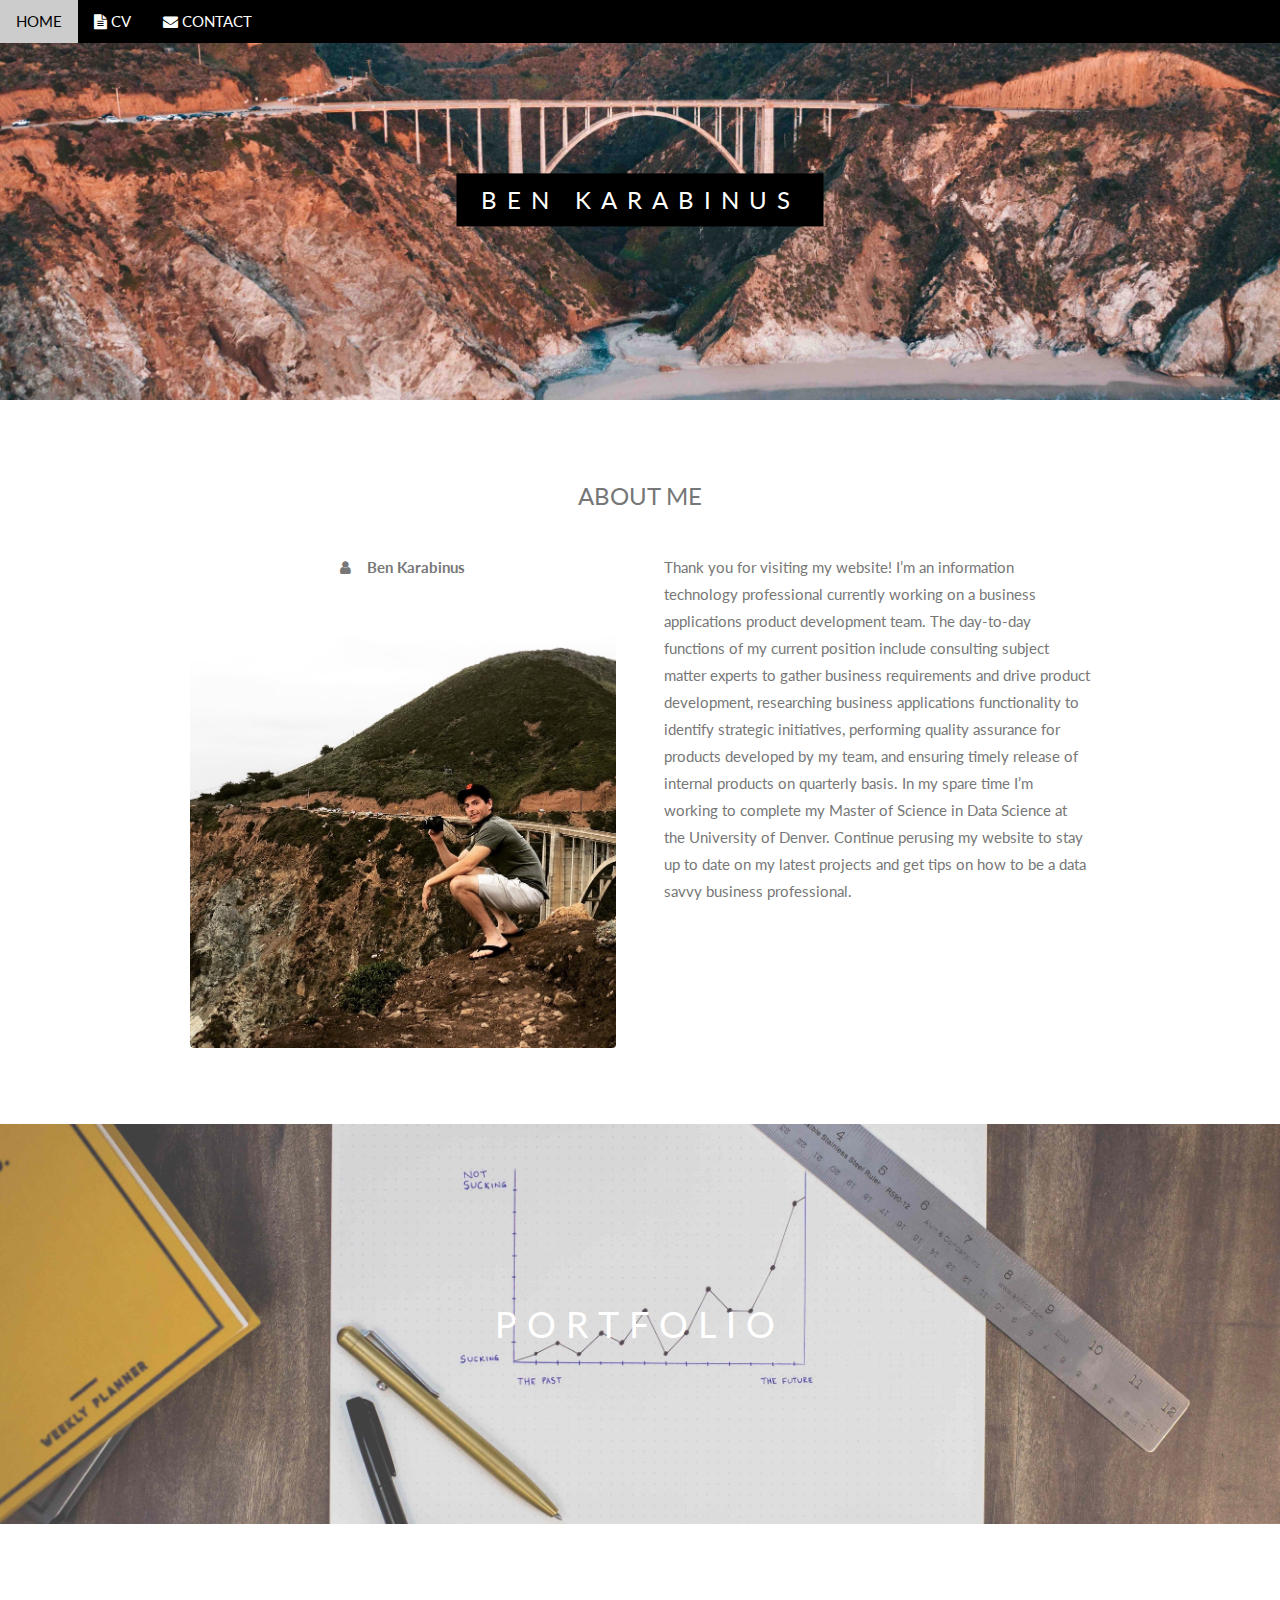
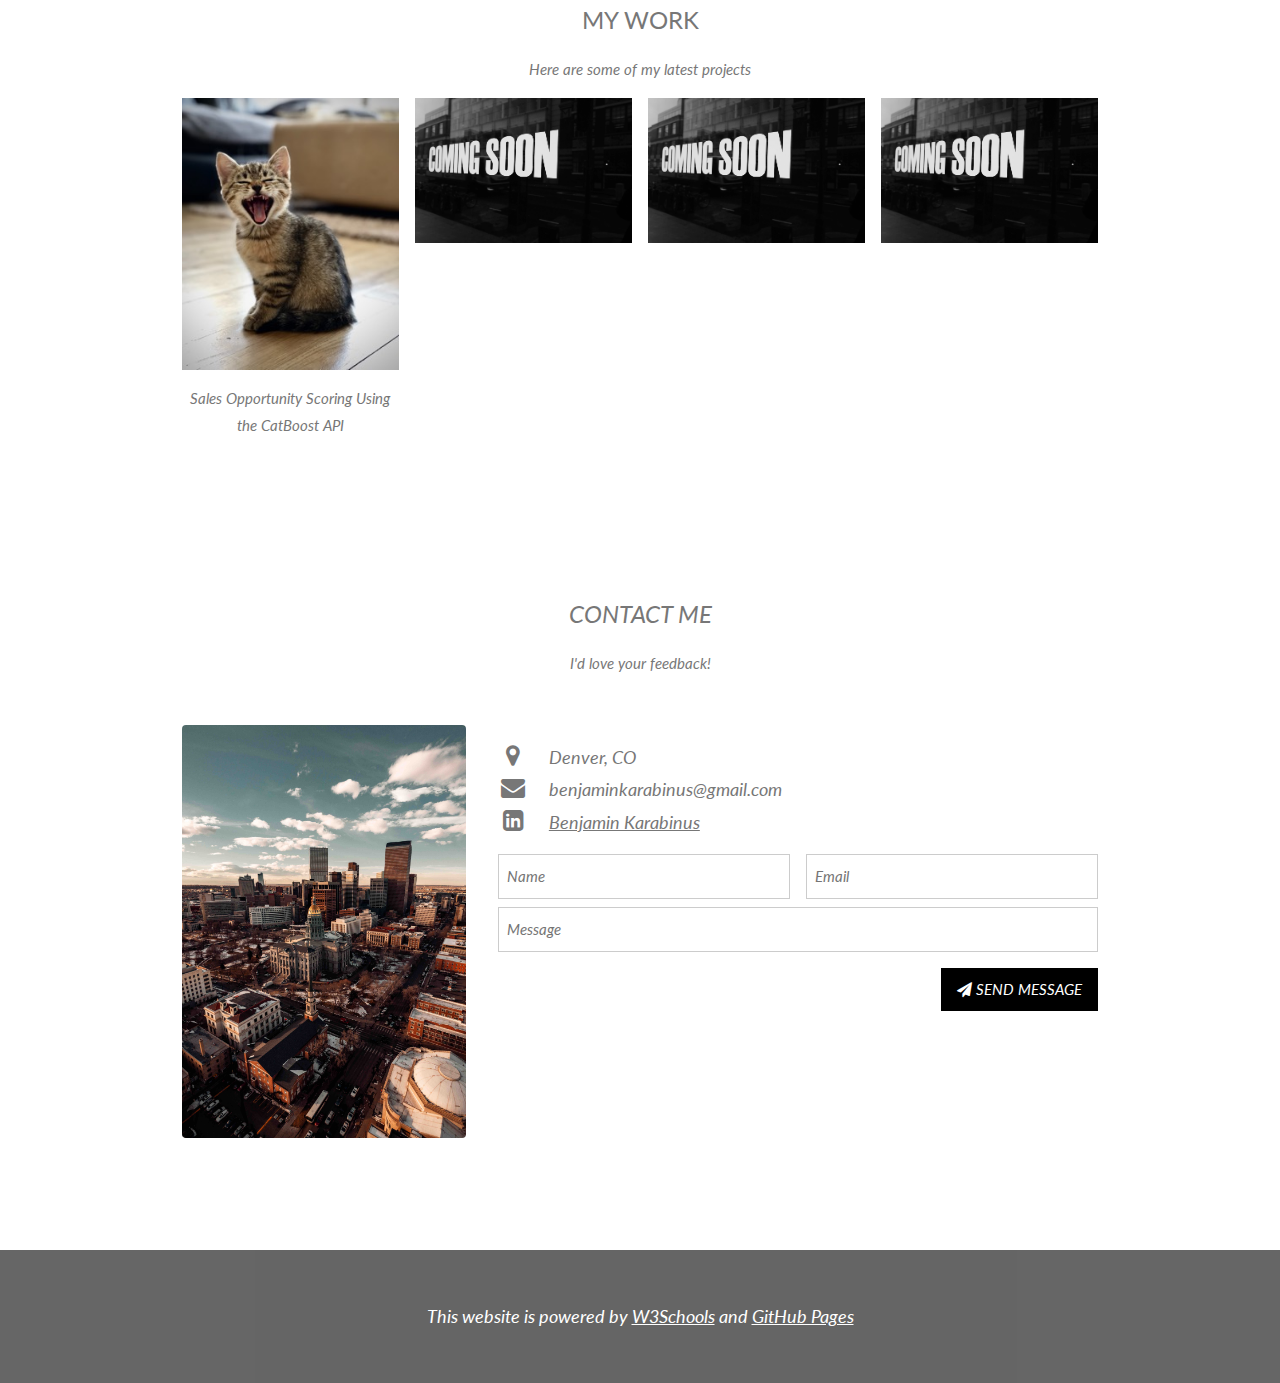
==== commit 21ccd047: "Updates to CV and Index" ====
--- a/index.html
+++ b/index.html
@@ -68,10 +68,8 @@
 
   <!-- Navbar on small screens -->
   <div id="navDemo" class="w3-bar-block w3-white w3-hide w3-hide-large w3-hide-medium">
-    <a href="#about" class="w3-bar-item w3-button" onclick="toggleFunction()">ABOUT</a>
-    <a href="#portfolio" class="w3-bar-item w3-button" onclick="toggleFunction()">PORTFOLIO</a>
+    <a href="cv.html" class="w3-bar-item w3-button" onclick="toggleFunction()">CV</a>
     <a href="#contact" class="w3-bar-item w3-button" onclick="toggleFunction()">CONTACT</a>
-    <a href="#" class="w3-bar-item w3-button">SEARCH</a>
   </div>
 </div>
 
@@ -124,7 +122,10 @@
   <!-- Responsive Grid. Four columns on tablets, laptops and desktops. Will stack on mobile devices/small screens (100% width) -->
   <div class="w3-row-padding w3-center">
     <div class="w3-col m3">
-      <img src="/assets/pictures/Coming soon.jpg" style="width:100%" onclick="onClick(this)" class="w3-hover-opacity" alt="The mist over the mountains">
+      <a href="https://github.com/benkarabinus/TOOL1_FINAL_PROJECT">
+        <img src="/assets/pictures/catboost.jpeg" style="width:100%" class="w3-hover-opacity" alt="Sales Opportunity Scoring with CatBoost">
+      </a>
+      <p>Sales Opportunity Scoring Using the CatBoost API</p>
     </div>
 
     <div class="w3-col m3">
@@ -187,8 +188,8 @@
 </div>
 
 <!-- Footer -->
-<footer class="w3-center w3-black w3-padding-32 w3-opacity w3-hover-opacity-off">
-  <p class="w3-large" style="white-space:nowrap;">This website is powered by <a href="https://www.w3schools.com/">W3Schools</a> and <a href="https://pages.github.com/">GitHub Pages</a></p>
+<footer class="w3-center w3-black w3-padding-32 w3-opacity">
+  <p class="w3-large">This website is powered by <a href="https://www.w3schools.com/">W3Schools</a> and <a href="https://pages.github.com/">GitHub Pages</a></p>
 </footer>
  
 <script>
